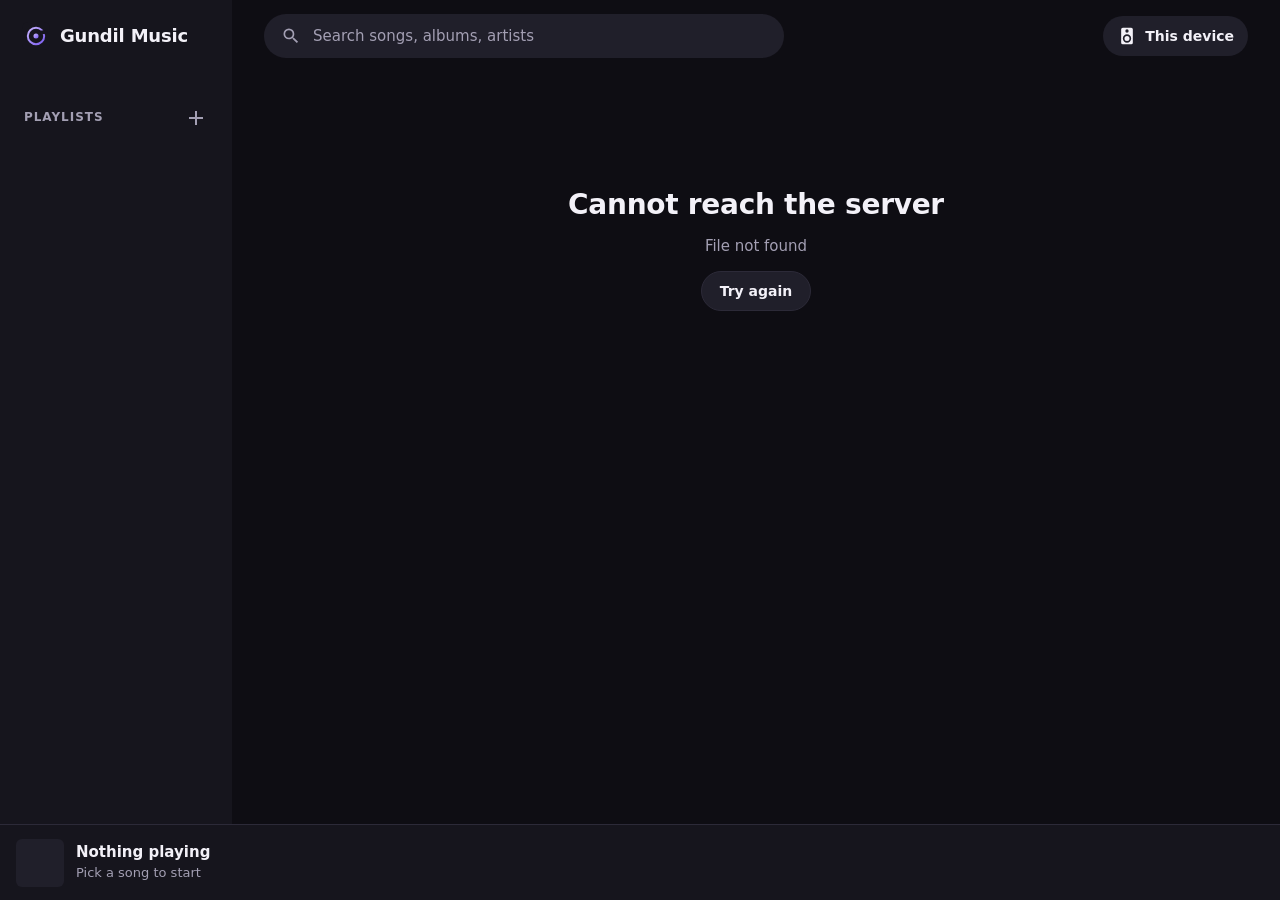
==== web/index.html @ 6c22c6a9 "Add Gundil Music: self-hosted music streaming app One Go binary indexes local music folders and serv" ====
<!doctype html>
<html lang="en">
<head>
<meta charset="utf-8">
<meta name="viewport" content="width=device-width, initial-scale=1, viewport-fit=cover">
<meta name="theme-color" content="#0e0d13">
<title>Gundil Music</title>
<link rel="manifest" href="manifest.webmanifest" crossorigin="use-credentials">
<link rel="icon" href="icon.svg" type="image/svg+xml">
<link rel="apple-touch-icon" href="icon-192.png">
<link rel="stylesheet" href="style.css">
</head>
<body>
<div id="app">
  <aside id="sidebar">
    <a class="brand" href="#/"><img src="icon.svg" alt="" width="28" height="28"><span>Gundil Music</span></a>
    <nav id="nav"></nav>
    <div class="side-head">
      <span>Playlists</span>
      <button class="icon-btn" data-act="new-playlist" aria-label="New playlist" title="New playlist"></button>
    </div>
    <div id="side-playlists"></div>
  </aside>

  <div id="content">
    <header id="topbar">
      <a class="brand brand-mobile" href="#/"><img src="icon.svg" alt="Gundil Music" width="28" height="28"></a>
      <label class="search">
        <span class="search-icon"></span>
        <input id="search" type="search" placeholder="Search songs, albums, artists" autocomplete="off" aria-label="Search">
      </label>
      <button id="output-btn" class="pill-btn" data-act="devices" title="Speakers and Bluetooth">
        <span class="ico"></span><span id="output-label">This device</span>
      </button>
    </header>
    <main id="view" tabindex="-1"></main>
  </div>

  <footer id="player" class="empty">
    <input id="seek" class="seek" type="range" min="0" max="1000" value="0" step="1" aria-label="Seek">
    <div class="p-track" data-act="open-now">
      <div id="p-art" class="art"></div>
      <div class="p-text">
        <div id="p-title" class="p-title">Nothing playing</div>
        <div id="p-sub" class="p-sub">Pick a song to start</div>
      </div>
      <button id="p-like" class="icon-btn like desktop-only" data-act="like-current" aria-label="Like"></button>
    </div>
    <div class="p-controls">
      <button id="p-shuffle" class="icon-btn desktop-only" data-act="shuffle" aria-label="Shuffle" title="Shuffle"></button>
      <button class="icon-btn desktop-only" data-act="prev" aria-label="Previous" id="p-prev"></button>
      <button id="p-play" class="icon-btn play-btn" data-act="toggle" aria-label="Play"></button>
      <button class="icon-btn" data-act="next" aria-label="Next" id="p-next"></button>
      <button id="p-repeat" class="icon-btn desktop-only" data-act="repeat" aria-label="Repeat" title="Repeat"></button>
    </div>
    <div class="p-right desktop-only">
      <span id="p-time" class="p-time"></span>
      <span class="vol-ico"></span>
      <input id="volume" type="range" min="0" max="100" value="80" aria-label="Volume">
      <button class="icon-btn" data-act="open-now" aria-label="Queue" title="Queue" id="p-queue"></button>
    </div>
  </footer>

  <nav id="tabbar"></nav>
</div>

<section id="now" hidden>
  <header class="now-head">
    <button class="icon-btn" data-act="close-now" aria-label="Close" id="now-close"></button>
    <span id="now-output" class="now-output"></span>
    <button class="pill-btn" data-act="devices"><span class="ico"></span><span>Speakers</span></button>
  </header>
  <div class="now-body">
    <div class="now-main">
      <div id="now-art" class="art now-art"></div>
      <div class="now-meta">
        <div class="now-text">
          <div id="now-title" class="now-title"></div>
          <div id="now-sub" class="now-sub"></div>
        </div>
        <button id="now-like" class="icon-btn like" data-act="like-current" aria-label="Like"></button>
      </div>
      <input id="now-seek" class="seek" type="range" min="0" max="1000" value="0" step="1" aria-label="Seek">
      <div class="now-times"><span id="now-pos">0:00</span><span id="now-dur">0:00</span></div>
      <div class="now-controls">
        <button id="now-shuffle" class="icon-btn" data-act="shuffle" aria-label="Shuffle"></button>
        <button class="icon-btn big" data-act="prev" aria-label="Previous" id="now-prev"></button>
        <button id="now-play" class="icon-btn play-btn big" data-act="toggle" aria-label="Play"></button>
        <button class="icon-btn big" data-act="next" aria-label="Next" id="now-next"></button>
        <button id="now-repeat" class="icon-btn" data-act="repeat" aria-label="Repeat"></button>
      </div>
    </div>
    <div class="now-queue">
      <h2>Up next</h2>
      <div id="queue"></div>
    </div>
  </div>
</section>

<div id="menu" hidden></div>
<dialog id="devices"></dialog>
<dialog id="prompt"></dialog>
<div id="toast" hidden></div>

<script src="app.js"></script>
</body>
</html>
---- web/style.css ----
:root {
  --bg: #0e0d13;
  --panel: #16151d;
  --raised: #201f2a;
  --hover: #2a2836;
  --line: #2c2a38;
  --text: #f3f1f8;
  --muted: #a39fb3;
  --accent: #b69cff;
  --accent-ink: #1a1230;
  --player-h: 76px;
  --tab-h: 0px;
  --radius: 10px;
  color-scheme: dark;
}

* { box-sizing: border-box; }
html, body { height: 100%; margin: 0; }
body {
  background: var(--bg); color: var(--text);
  font: 15px/1.45 system-ui, -apple-system, "Segoe UI", Roboto, "Noto Sans", sans-serif;
  -webkit-tap-highlight-color: transparent;
  overflow: hidden;
}
a { color: inherit; text-decoration: none; }
button { font: inherit; color: inherit; background: none; border: 0; cursor: pointer; padding: 0; }
button:disabled { opacity: .5; cursor: default; }
h1, h2, h3, p { margin: 0; }
h1 { font-size: 28px; line-height: 1.2; letter-spacing: -.01em; }
h2 { font-size: 20px; margin-bottom: 12px; }
h3 { font-size: 14px; color: var(--muted); font-weight: 600; margin: 20px 0 8px; display: flex; align-items: center; gap: 6px; }
h3 svg { width: 18px; height: 18px; }
svg { width: 24px; height: 24px; fill: currentColor; flex: none; display: block; }
code { background: var(--raised); padding: 1px 6px; border-radius: 5px; font-size: .92em; }
:focus-visible { outline: 2px solid var(--accent); outline-offset: 2px; }
.muted { color: var(--muted); }
.small { font-size: 13px; }
.pad { padding: 12px 8px; }
[hidden] { display: none !important; }

/* layout */
#app {
  display: grid; height: 100dvh;
  grid-template: "side content" 1fr "player player" var(--player-h) / 232px minmax(0, 1fr);
}
#sidebar { grid-area: side; background: var(--panel); padding: 18px 12px; overflow-y: auto; display: flex; flex-direction: column; gap: 4px; }
#content { grid-area: content; min-width: 0; display: flex; flex-direction: column; min-height: 0; }
#view { flex: 1; overflow-y: auto; padding: 8px 32px 40px; outline: none; }
#view > section, #view > .list, #view > .cards, #view > .chips { margin-top: 28px; }
#tabbar { display: none; }

.brand { display: flex; align-items: center; gap: 10px; font-weight: 700; font-size: 18px; padding: 4px 10px 18px; letter-spacing: -.01em; }
.brand-mobile { display: none; padding: 0; }
#nav a, #side-playlists a, #tabbar a {
  display: flex; align-items: center; gap: 14px; padding: 10px 12px; border-radius: var(--radius);
  color: var(--muted); font-weight: 600;
}
#nav a:hover, #side-playlists a:hover { background: var(--raised); color: var(--text); }
#nav a.on, #side-playlists a.on { background: var(--raised); color: var(--text); }
#nav a.on svg { color: var(--accent); }
.side-head { display: flex; align-items: center; justify-content: space-between; margin: 22px 4px 4px 12px; color: var(--muted); font-size: 12px; font-weight: 700; text-transform: uppercase; letter-spacing: .08em; }
#side-playlists a { font-weight: 500; padding: 8px 12px; display: block; white-space: nowrap; overflow: hidden; text-overflow: ellipsis; }
#side-playlists p { padding: 4px 12px; }

#topbar { display: flex; align-items: center; gap: 12px; padding: 14px 32px; }
.search { flex: 1; min-width: 0; max-width: 520px; display: flex; align-items: center; gap: 10px; background: var(--raised); border-radius: 999px; padding: 0 16px; height: 44px; border: 1px solid transparent; }
.search:focus-within { border-color: var(--accent); }
.search-icon { color: var(--muted); }
.search-icon svg { width: 20px; height: 20px; }
.search input { flex: 1; min-width: 0; background: none; border: 0; outline: 0; color: var(--text); font: inherit; height: 100%; }
.search input::placeholder { color: var(--muted); }
.pill-btn { margin-left: auto; display: flex; align-items: center; gap: 8px; height: 40px; padding: 0 14px; border-radius: 999px; background: var(--raised); font-weight: 600; font-size: 14px; white-space: nowrap; position: relative; }
.pill-btn:hover { background: var(--hover); }
.pill-btn svg { width: 20px; height: 20px; }
.pill-btn.on { color: var(--accent); }
.pill-btn.dot::after { content: ""; position: absolute; top: 4px; right: 6px; width: 9px; height: 9px; border-radius: 50%; background: var(--accent); }
#output-label { max-width: 130px; overflow: hidden; text-overflow: ellipsis; }

/* buttons */
.icon-btn { width: 40px; height: 40px; border-radius: 50%; display: inline-grid; place-items: center; color: var(--muted); flex: none; }
.icon-btn:hover:not(:disabled) { color: var(--text); background: rgba(255, 255, 255, .08); }
.icon-btn.on { color: var(--accent); }
.icon-btn.big { width: 52px; height: 52px; color: var(--text); }
.icon-btn.big svg { width: 32px; height: 32px; }
.play-btn { background: var(--text); color: var(--bg) !important; }
.play-btn:hover:not(:disabled) { background: #fff !important; transform: scale(1.05); }
.play-btn.big { width: 68px; height: 68px; }
.btn { display: inline-flex; align-items: center; gap: 8px; height: 40px; padding: 0 18px; border-radius: 999px; background: var(--raised); font-weight: 600; font-size: 14px; white-space: nowrap; border: 1px solid var(--line); }
.btn:hover:not(:disabled) { background: var(--hover); }
.btn svg { width: 20px; height: 20px; margin-left: -4px; }
.btn.primary { background: var(--accent); color: var(--accent-ink); border-color: transparent; }
.btn.primary:hover:not(:disabled) { background: #c8b4ff; }
.btn.small { height: 32px; padding: 0 14px; font-size: 13px; }

/* page pieces */
.page-head { display: flex; align-items: center; gap: 14px; flex-wrap: wrap; margin-top: 12px; }
.page-head h1 { margin-right: auto; }
.chips { display: flex; gap: 8px; flex-wrap: wrap; }
.chip { padding: 7px 16px; border-radius: 8px; background: var(--raised); font-weight: 600; font-size: 14px; border: 1px solid var(--line); }
.chip:hover { background: var(--hover); }
.chip.on { background: var(--text); color: var(--bg); border-color: transparent; }

.art { position: relative; aspect-ratio: 1; border-radius: 6px; overflow: hidden; background: var(--raised); flex: none; }
.art img { width: 100%; height: 100%; object-fit: cover; display: block; }
.ph { width: 100%; height: 100%; display: grid; place-items: center; font-weight: 700; color: rgba(255, 255, 255, .92); container-type: inline-size;
  background: linear-gradient(135deg, hsl(var(--h) 55% 42%), hsl(calc(var(--h) + 50) 60% 24%)); }
.ph { font-size: clamp(14px, 5vw, 22px); }
.card .ph, .hero-art .ph, .now-art .ph { font-size: 56px; }

.shelf { display: grid; grid-auto-flow: column; grid-auto-columns: 168px; gap: 18px; overflow-x: auto; padding-bottom: 8px; scrollbar-width: thin; scrollbar-color: var(--line) transparent; }
.cards { display: grid; grid-template-columns: repeat(auto-fill, minmax(150px, 1fr)); gap: 22px 18px; }
.card { display: block; min-width: 0; }
.card .art { border-radius: 8px; width: 100%; }
.card.round .art { border-radius: 50%; }
.card.round { text-align: center; }
.card-title { margin-top: 10px; font-weight: 600; white-space: nowrap; overflow: hidden; text-overflow: ellipsis; }
.card-sub { color: var(--muted); font-size: 13px; white-space: nowrap; overflow: hidden; text-overflow: ellipsis; }
.card:hover .card-title { text-decoration: underline; }
.card-play { position: absolute; right: 8px; bottom: 8px; width: 44px; height: 44px; border-radius: 50%; background: var(--accent); color: var(--accent-ink); display: grid; place-items: center; opacity: 0; transform: translateY(6px); transition: .15s; box-shadow: 0 6px 16px rgba(0, 0, 0, .5); }
.card:hover .card-play, .card-play:focus-visible { opacity: 1; transform: none; }

/* track rows */
.list { display: flex; flex-direction: column; }
.grid-list { display: grid; grid-template-columns: repeat(auto-fill, minmax(300px, 1fr)); column-gap: 16px; }
.row { display: flex; align-items: center; gap: 12px; padding: 6px 8px; border-radius: 8px; cursor: pointer; min-width: 0; }
.row:hover { background: var(--raised); }
.row-art { width: 44px; height: 44px; border-radius: 4px; position: relative; flex: none; }
.row-art.num { display: grid; place-items: center; color: var(--muted); font-variant-numeric: tabular-nums; }
.row-play { position: absolute; inset: 0; display: none; place-items: center; background: rgba(0, 0, 0, .55); border-radius: inherit; color: #fff; }
.row-art.num .row-play { background: none; }
.row:hover .row-play { display: grid; }
.row:hover .row-art.num .n { visibility: hidden; }
.row-main { flex: 1 1 0; min-width: 0; }
.row-title { font-weight: 600; white-space: nowrap; overflow: hidden; text-overflow: ellipsis; }
.row-sub { color: var(--muted); font-size: 13px; white-space: nowrap; overflow: hidden; text-overflow: ellipsis; }
.row-album { flex: 0 1 28%; min-width: 0; color: var(--muted); font-size: 14px; white-space: nowrap; overflow: hidden; text-overflow: ellipsis; }
.row-album:hover { color: var(--text); text-decoration: underline; }
.row-dur { width: 44px; text-align: right; color: var(--muted); font-size: 13px; font-variant-numeric: tabular-nums; flex: none; }
.row .like:not(.on) { opacity: 0; }
.row:hover .like, .row .like:focus-visible { opacity: 1; }
.row.is-playing .row-title, .row.is-playing .row-art.num { color: var(--accent); }
.row.past { opacity: .55; }
.grid-list .row-album, .grid-list .row-dur, .grid-list .like { display: none; }

/* album / artist / playlist header */
.hero { display: flex; gap: 28px; align-items: flex-end; margin: 16px 0 28px; }
.hero-art { width: 208px; border-radius: 10px; box-shadow: 0 16px 40px rgba(0, 0, 0, .5); }
.hero-art.round { border-radius: 50%; }
.hero-text { min-width: 0; }
.hero h1 { font-size: 40px; margin: 4px 0 8px; overflow-wrap: anywhere; }
.hero .muted a:hover { color: var(--text); text-decoration: underline; }
.kind { font-size: 12px; font-weight: 700; text-transform: uppercase; letter-spacing: .1em; color: var(--muted); }
.hero-actions { display: flex; gap: 10px; flex-wrap: wrap; margin-top: 18px; }

.empty-state { max-width: 460px; margin: 12vh auto 0; text-align: center; display: grid; gap: 14px; justify-items: center; }

/* player bar */
#player { grid-area: player; background: var(--panel); border-top: 1px solid var(--line); display: grid; grid-template-columns: minmax(0, 1fr) auto minmax(0, 1fr); align-items: center; gap: 16px; padding: 0 16px; position: relative; }
#player.empty .p-controls, #player.empty .p-right, #player.empty #p-like, #player.empty .seek { visibility: hidden; }
.seek { -webkit-appearance: none; appearance: none; width: 100%; height: 16px; background: transparent; cursor: pointer; margin: 0; --fill: 0%; }
.seek::-webkit-slider-runnable-track { height: 4px; border-radius: 2px; background: linear-gradient(to right, var(--accent) var(--fill), var(--hover) var(--fill)); }
.seek::-moz-range-track { height: 4px; border-radius: 2px; background: linear-gradient(to right, var(--accent) var(--fill), var(--hover) var(--fill)); }
.seek::-webkit-slider-thumb { -webkit-appearance: none; width: 14px; height: 14px; border-radius: 50%; background: var(--accent); margin-top: -5px; opacity: 0; }
.seek::-moz-range-thumb { width: 14px; height: 14px; border: 0; border-radius: 50%; background: var(--accent); opacity: 0; }
.seek:hover::-webkit-slider-thumb, .seek:focus-visible::-webkit-slider-thumb, #now-seek::-webkit-slider-thumb { opacity: 1; }
.seek:hover::-moz-range-thumb, .seek:focus-visible::-moz-range-thumb, #now-seek::-moz-range-thumb { opacity: 1; }
#seek { position: absolute; left: 0; right: 0; top: -8px; }
.p-track { display: flex; align-items: center; gap: 12px; min-width: 0; cursor: pointer; }
#p-art { width: 48px; height: 48px; }
.p-text { min-width: 0; }
.p-title { font-weight: 600; white-space: nowrap; overflow: hidden; text-overflow: ellipsis; }
.p-sub { color: var(--muted); font-size: 13px; white-space: nowrap; overflow: hidden; text-overflow: ellipsis; }
.p-controls { display: flex; align-items: center; gap: 6px; }
.p-controls .play-btn { width: 44px; height: 44px; margin: 0 6px; }
.p-right { display: flex; align-items: center; gap: 8px; justify-content: flex-end; color: var(--muted); }
.p-time { font-size: 13px; font-variant-numeric: tabular-nums; margin-right: 8px; white-space: nowrap; }
#volume { width: 96px; accent-color: var(--accent); }
.vol-ico svg { width: 20px; height: 20px; }

/* now playing */
#now { position: fixed; inset: 0; z-index: 20; background: linear-gradient(180deg, #1d1830, var(--bg) 60%); display: flex; flex-direction: column; }
.now-head { display: flex; align-items: center; gap: 12px; padding: 14px 20px; }
.now-output { color: var(--muted); font-size: 13px; font-weight: 600; margin: 0 auto; }
.now-head .pill-btn { margin-left: 0; }
.now-body { flex: 1; min-height: 0; display: grid; grid-template-columns: minmax(0, 1fr) minmax(320px, 420px); gap: 40px; padding: 8px 40px 32px; }
.now-main { display: flex; flex-direction: column; align-items: center; justify-content: center; gap: 14px; min-height: 0; }
.now-art { width: min(46vh, 100%); max-width: 440px; border-radius: 14px; box-shadow: 0 24px 60px rgba(0, 0, 0, .55); flex: 0 1 auto; }
.now-meta { display: flex; align-items: center; gap: 12px; width: 100%; max-width: 480px; margin-top: 10px; }
.now-text { flex: 1; min-width: 0; }
.now-title { font-size: 22px; font-weight: 700; white-space: nowrap; overflow: hidden; text-overflow: ellipsis; }
.now-sub { color: var(--muted); white-space: nowrap; overflow: hidden; text-overflow: ellipsis; }
.now-sub a:hover { color: var(--text); text-decoration: underline; }
#now-seek, .now-times, .now-controls { width: 100%; max-width: 480px; }
.now-times { display: flex; justify-content: space-between; color: var(--muted); font-size: 12px; font-variant-numeric: tabular-nums; margin-top: -10px; }
.now-controls { display: flex; align-items: center; justify-content: space-between; }
.now-queue { min-height: 0; display: flex; flex-direction: column; background: rgba(255, 255, 255, .04); border-radius: 14px; padding: 18px 10px 10px; }
.now-queue h2 { padding: 0 10px; }
#queue { overflow-y: auto; flex: 1; }

/* menu, dialogs, toast */
#menu { position: fixed; z-index: 60; min-width: 210px; max-height: 70vh; overflow-y: auto; background: var(--raised); border: 1px solid var(--line); border-radius: 10px; padding: 6px; box-shadow: 0 16px 40px rgba(0, 0, 0, .6); }
#menu button { display: block; width: 100%; text-align: left; padding: 10px 12px; border-radius: 6px; white-space: nowrap; overflow: hidden; text-overflow: ellipsis; }
#menu button:hover { background: var(--hover); }
#menu hr { border: 0; border-top: 1px solid var(--line); margin: 6px 0; }
dialog { background: var(--panel); color: var(--text); border: 1px solid var(--line); border-radius: 16px; padding: 22px; width: min(460px, calc(100vw - 24px)); max-height: calc(100dvh - 24px); }
dialog::backdrop { background: rgba(0, 0, 0, .6); }
dialog h2 { margin: 0; }
dialog form { display: grid; gap: 16px; }
dialog input[name=text], dialog select { width: 100%; height: 44px; border-radius: 10px; border: 1px solid var(--line); background: var(--raised); color: var(--text); font: inherit; padding: 0 12px; }
.dialog-actions { display: flex; justify-content: flex-end; gap: 10px; }
.dlg-head { display: flex; align-items: center; justify-content: space-between; gap: 12px; }
.dlg-head.sub { margin-top: 22px; }
.dlg-head.sub h3 { margin: 0; }
.outputs { display: grid; grid-template-columns: minmax(0, 1fr); gap: 8px; }
.output { text-align: left; display: grid; gap: 2px; padding: 12px 14px; border-radius: 12px; border: 1px solid var(--line); background: var(--raised); }
.output:hover:not(:disabled) { background: var(--hover); }
.output.on { border-color: var(--accent); }
.output-title { font-weight: 600; }
.output.on .output-title { color: var(--accent); }
.bt-list { display: grid; grid-template-columns: minmax(0, 1fr); gap: 6px; margin-top: 10px; }
.bt { display: flex; flex-wrap: wrap; justify-content: flex-end; align-items: center; gap: 8px; padding: 10px 12px; border-radius: 12px; background: var(--raised); }
.bt-text { flex: 1 1 120px; min-width: 0; font-weight: 600; }
.bt-text > div { white-space: nowrap; overflow: hidden; text-overflow: ellipsis; }
.bt-text .small { font-weight: 400; }
.bt.on .bt-text > div:first-child { color: var(--accent); }
#toast { position: fixed; left: 50%; transform: translateX(-50%); bottom: calc(var(--player-h) + var(--tab-h) + 16px); z-index: 80; background: var(--text); color: var(--bg); padding: 10px 18px; border-radius: 10px; font-weight: 600; font-size: 14px; max-width: calc(100vw - 32px); box-shadow: 0 10px 30px rgba(0, 0, 0, .5); }

/* phones and narrow windows */
@media (max-width: 760px) {
  :root { --player-h: 64px; --tab-h: calc(56px + env(safe-area-inset-bottom)); }
  #app { grid-template: "content" 1fr "player" var(--player-h) "tabs" var(--tab-h) / minmax(0, 1fr); }
  #sidebar, .desktop-only { display: none !important; }
  .brand-mobile { display: flex; }
  #topbar { padding: 10px 14px; gap: 10px; }
  #output-label { display: none; }
  .pill-btn { padding: 0 11px; }
  #view { padding: 4px 14px 28px; }
  #view > section, #view > .list, #view > .cards, #view > .chips { margin-top: 22px; }
  h1 { font-size: 24px; }
  #tabbar { grid-area: tabs; display: flex; background: var(--panel); border-top: 1px solid var(--line); padding-bottom: env(safe-area-inset-bottom); }
  #tabbar a { flex: 1; flex-direction: column; gap: 2px; justify-content: center; font-size: 11px; padding: 6px; border-radius: 0; }
  #tabbar a.on { color: var(--text); }
  #tabbar a.on svg { color: var(--accent); }
  #player { grid-template-columns: minmax(0, 1fr) auto; padding: 0 8px 0 12px; }
  .p-controls .play-btn { background: none; color: var(--text) !important; margin: 0; }
  #seek { pointer-events: none; }
  .row { padding: 6px 2px; gap: 10px; }
  .row-album, .row-dur { display: none; }
  .row .like:not(.on) { display: none; }
  .row .like, .row .icon-btn { width: 36px; }
  .grid-list { grid-template-columns: 1fr; }
  .shelf { grid-auto-columns: 138px; gap: 14px; }
  .cards { grid-template-columns: repeat(auto-fill, minmax(128px, 1fr)); gap: 18px 14px; }
  .hero { flex-direction: column; align-items: center; text-align: center; gap: 16px; }
  .hero-art { width: 180px; }
  .hero h1 { font-size: 26px; }
  .hero-actions { justify-content: center; }
  .now-body { grid-template-columns: 1fr; overflow-y: auto; padding: 0 22px 28px; gap: 28px; display: block; }
  .now-main { min-height: calc(100dvh - 90px); }
  .now-art { width: min(100%, 44vh); }
  .now-queue { margin-top: 20px; }
  #queue { overflow: visible; }
  #menu { left: 0 !important; right: 0; top: auto !important; bottom: 0; border-radius: 16px 16px 0 0; padding: 10px 10px calc(14px + env(safe-area-inset-bottom)); max-height: 75vh; }
  #menu button { padding: 14px 12px; }
}
@media (hover: none) {
  .row .like.on { opacity: 1; }
  .card-play { display: none; }
}
@media (prefers-reduced-motion: reduce) { * { transition: none !important; } }
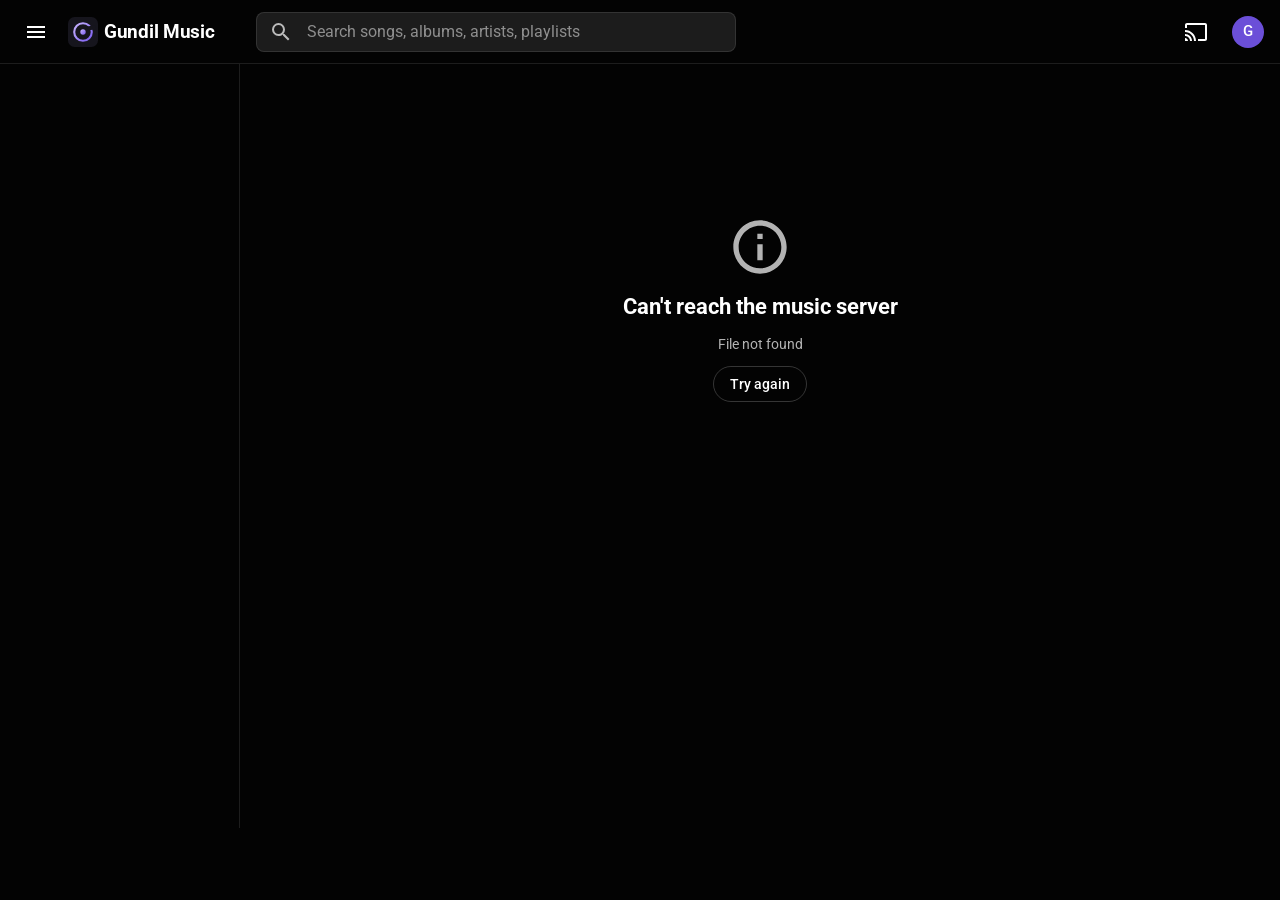
==== commit e25039e9: "Rebuild as a YouTube Music style player with Bluetooth speakers Replace the local-file library with " ====
--- a/web/index.html
+++ b/web/index.html
@@ -3,104 +3,125 @@
 <head>
 <meta charset="utf-8">
 <meta name="viewport" content="width=device-width, initial-scale=1, viewport-fit=cover">
-<meta name="theme-color" content="#0e0d13">
+<meta name="theme-color" content="#030303">
 <title>Gundil Music</title>
 <link rel="manifest" href="manifest.webmanifest" crossorigin="use-credentials">
 <link rel="icon" href="icon.svg" type="image/svg+xml">
 <link rel="apple-touch-icon" href="icon-192.png">
+<link rel="preconnect" href="https://fonts.googleapis.com">
+<link rel="preconnect" href="https://fonts.gstatic.com" crossorigin>
+<link rel="stylesheet" href="https://fonts.googleapis.com/css2?family=Roboto:wght@400;500;700&display=swap">
 <link rel="stylesheet" href="style.css">
 </head>
 <body>
 <div id="app">
-  <aside id="sidebar">
-    <a class="brand" href="#/"><img src="icon.svg" alt="" width="28" height="28"><span>Gundil Music</span></a>
-    <nav id="nav"></nav>
-    <div class="side-head">
-      <span>Playlists</span>
-      <button class="icon-btn" data-act="new-playlist" aria-label="New playlist" title="New playlist"></button>
+  <header id="topbar">
+    <div class="tb-left">
+      <button id="guide-btn" class="icon-btn" data-act="guide" aria-label="Guide"></button>
+      <a class="logo" href="#/" aria-label="Gundil Music home"><img src="icon.svg" alt="" width="30" height="30"><span>Gundil Music</span></a>
     </div>
-    <div id="side-playlists"></div>
-  </aside>
+    <div class="tb-center">
+      <form id="search-form" role="search" autocomplete="off">
+        <button type="button" class="icon-btn search-back" data-act="search-close" aria-label="Back"></button>
+        <span class="search-ico"></span>
+        <input id="search" type="search" placeholder="Search songs, albums, artists, playlists" aria-label="Search" enterkeyhint="search">
+        <button type="button" class="icon-btn search-clear" data-act="search-clear" aria-label="Clear search" hidden></button>
+      </form>
+      <div id="suggest" hidden></div>
+    </div>
+    <div class="tb-right">
+      <button class="icon-btn mobile-only" data-act="search-open" aria-label="Search" id="m-search"></button>
+      <button class="icon-btn cast-btn" data-act="cast" aria-label="Speakers and Bluetooth" title="Play on a speaker"></button>
+      <button class="avatar" data-act="avatar-menu" aria-label="Account menu">G</button>
+    </div>
+  </header>
 
-  <div id="content">
-    <header id="topbar">
-      <a class="brand brand-mobile" href="#/"><img src="icon.svg" alt="Gundil Music" width="28" height="28"></a>
-      <label class="search">
-        <span class="search-icon"></span>
-        <input id="search" type="search" placeholder="Search songs, albums, artists" autocomplete="off" aria-label="Search">
-      </label>
-      <button id="output-btn" class="pill-btn" data-act="devices" title="Speakers and Bluetooth">
-        <span class="ico"></span><span id="output-label">This device</span>
-      </button>
-    </header>
-    <main id="view" tabindex="-1"></main>
-  </div>
+  <nav id="guide" aria-label="Main"></nav>
 
-  <footer id="player" class="empty">
+  <main id="main" tabindex="-1"><div id="view"></div></main>
+
+  <section id="pp" aria-label="Now playing" hidden>
+    <div class="pp-top">
+      <button class="icon-btn" data-act="pp-close" aria-label="Close player" id="pp-close"></button>
+      <div class="pp-where" id="pp-where"></div>
+      <button class="icon-btn cast-btn" data-act="cast" aria-label="Speakers and Bluetooth"></button>
+    </div>
+    <div class="pp-main">
+      <div class="pp-art" id="pp-art"></div>
+      <div class="pp-info">
+        <div class="pp-titles">
+          <div class="pp-title" id="pp-title"></div>
+          <div class="pp-sub" id="pp-sub"></div>
+        </div>
+        <div class="pp-actions">
+          <div class="pill-group">
+            <button class="pill-part" data-act="like-current" id="pp-like" aria-label="Like"></button>
+            <button class="pill-part" data-act="dislike-current" id="pp-dislike" aria-label="Dislike"></button>
+          </div>
+          <button class="pill" data-act="save-current"><span class="ico-playlist-add"></span>Save</button>
+          <button class="pill" data-act="share-current"><span class="ico-share"></span>Share</button>
+        </div>
+        <input id="pp-seek" class="seek" type="range" min="0" max="1000" value="0" step="1" aria-label="Seek">
+        <div class="pp-times"><span id="pp-pos">0:00</span><span id="pp-dur">0:00</span></div>
+        <div class="pp-controls">
+          <button class="icon-btn" data-act="shuffle" id="pp-shuffle" aria-label="Shuffle"></button>
+          <button class="icon-btn big" data-act="prev" id="pp-prev" aria-label="Previous"></button>
+          <button class="play-circle" data-act="toggle" id="pp-play" aria-label="Play"></button>
+          <button class="icon-btn big" data-act="next" id="pp-next" aria-label="Next"></button>
+          <button class="icon-btn" data-act="repeat" id="pp-repeat" aria-label="Repeat"></button>
+        </div>
+      </div>
+    </div>
+    <div class="pp-side" id="pp-side">
+      <div class="pp-tabs" role="tablist">
+        <button role="tab" data-act="pp-tab" data-tab="upnext">Up next</button>
+        <button role="tab" data-act="pp-tab" data-tab="lyrics">Lyrics</button>
+        <button role="tab" data-act="pp-tab" data-tab="related">Related</button>
+      </div>
+      <div class="pp-body" id="pp-body"></div>
+    </div>
+  </section>
+
+  <footer id="bar" class="empty">
     <input id="seek" class="seek" type="range" min="0" max="1000" value="0" step="1" aria-label="Seek">
-    <div class="p-track" data-act="open-now">
-      <div id="p-art" class="art"></div>
-      <div class="p-text">
-        <div id="p-title" class="p-title">Nothing playing</div>
-        <div id="p-sub" class="p-sub">Pick a song to start</div>
+    <div class="bar-left">
+      <button class="icon-btn" data-act="prev" id="b-prev" aria-label="Previous"></button>
+      <button class="icon-btn play-btn" data-act="toggle" id="b-play" aria-label="Play"></button>
+      <button class="icon-btn" data-act="next" id="b-next" aria-label="Next"></button>
+      <span class="b-time" id="b-time"></span>
+    </div>
+    <div class="bar-mid" data-act="pp-open">
+      <div class="b-thumb" id="b-thumb"></div>
+      <div class="b-text">
+        <div class="b-title" id="b-title"></div>
+        <div class="b-sub" id="b-sub"></div>
       </div>
-      <button id="p-like" class="icon-btn like desktop-only" data-act="like-current" aria-label="Like"></button>
+      <div class="b-rate">
+        <button class="icon-btn" data-act="dislike-current" id="b-dislike" aria-label="Dislike"></button>
+        <button class="icon-btn" data-act="like-current" id="b-like" aria-label="Like"></button>
+        <button class="icon-btn" data-act="current-menu" id="b-more" aria-label="More actions"></button>
+      </div>
     </div>
-    <div class="p-controls">
-      <button id="p-shuffle" class="icon-btn desktop-only" data-act="shuffle" aria-label="Shuffle" title="Shuffle"></button>
-      <button class="icon-btn desktop-only" data-act="prev" aria-label="Previous" id="p-prev"></button>
-      <button id="p-play" class="icon-btn play-btn" data-act="toggle" aria-label="Play"></button>
-      <button class="icon-btn" data-act="next" aria-label="Next" id="p-next"></button>
-      <button id="p-repeat" class="icon-btn desktop-only" data-act="repeat" aria-label="Repeat" title="Repeat"></button>
+    <div class="bar-right">
+      <div class="vol">
+        <button class="icon-btn" data-act="mute" id="b-vol" aria-label="Mute"></button>
+        <input id="volume" type="range" min="0" max="100" value="80" aria-label="Volume">
+      </div>
+      <button class="icon-btn" data-act="repeat" id="b-repeat" aria-label="Repeat"></button>
+      <button class="icon-btn" data-act="shuffle" id="b-shuffle" aria-label="Shuffle"></button>
+      <button class="icon-btn" data-act="pp-toggle" id="b-expand" aria-label="Open player"></button>
     </div>
-    <div class="p-right desktop-only">
-      <span id="p-time" class="p-time"></span>
-      <span class="vol-ico"></span>
-      <input id="volume" type="range" min="0" max="100" value="80" aria-label="Volume">
-      <button class="icon-btn" data-act="open-now" aria-label="Queue" title="Queue" id="p-queue"></button>
-    </div>
+    <div class="mini-progress"><div id="mini-fill"></div></div>
   </footer>
 
-  <nav id="tabbar"></nav>
+  <nav id="bottomnav" aria-label="Main"></nav>
 </div>
 
-<section id="now" hidden>
-  <header class="now-head">
-    <button class="icon-btn" data-act="close-now" aria-label="Close" id="now-close"></button>
-    <span id="now-output" class="now-output"></span>
-    <button class="pill-btn" data-act="devices"><span class="ico"></span><span>Speakers</span></button>
-  </header>
-  <div class="now-body">
-    <div class="now-main">
-      <div id="now-art" class="art now-art"></div>
-      <div class="now-meta">
-        <div class="now-text">
-          <div id="now-title" class="now-title"></div>
-          <div id="now-sub" class="now-sub"></div>
-        </div>
-        <button id="now-like" class="icon-btn like" data-act="like-current" aria-label="Like"></button>
-      </div>
-      <input id="now-seek" class="seek" type="range" min="0" max="1000" value="0" step="1" aria-label="Seek">
-      <div class="now-times"><span id="now-pos">0:00</span><span id="now-dur">0:00</span></div>
-      <div class="now-controls">
-        <button id="now-shuffle" class="icon-btn" data-act="shuffle" aria-label="Shuffle"></button>
-        <button class="icon-btn big" data-act="prev" aria-label="Previous" id="now-prev"></button>
-        <button id="now-play" class="icon-btn play-btn big" data-act="toggle" aria-label="Play"></button>
-        <button class="icon-btn big" data-act="next" aria-label="Next" id="now-next"></button>
-        <button id="now-repeat" class="icon-btn" data-act="repeat" aria-label="Repeat"></button>
-      </div>
-    </div>
-    <div class="now-queue">
-      <h2>Up next</h2>
-      <div id="queue"></div>
-    </div>
-  </div>
-</section>
-
-<div id="menu" hidden></div>
-<dialog id="devices"></dialog>
-<dialog id="prompt"></dialog>
-<div id="toast" hidden></div>
+<div id="menu" role="menu" hidden></div>
+<div id="scrim" hidden></div>
+<dialog id="cast-dlg"></dialog>
+<dialog id="dlg"></dialog>
+<div id="toast" role="status" hidden></div>
 
 <script src="app.js"></script>
 </body>
--- a/web/style.css
+++ b/web/style.css
@@ -1,16 +1,20 @@
 :root {
-  --bg: #0e0d13;
-  --panel: #16151d;
-  --raised: #201f2a;
-  --hover: #2a2836;
-  --line: #2c2a38;
-  --text: #f3f1f8;
-  --muted: #a39fb3;
-  --accent: #b69cff;
-  --accent-ink: #1a1230;
-  --player-h: 76px;
-  --tab-h: 0px;
-  --radius: 10px;
+  --bg: #030303;
+  --raised: #212121;
+  --menu: #282828;
+  --hover: rgba(255, 255, 255, .1);
+  --press: rgba(255, 255, 255, .2);
+  --line: rgba(255, 255, 255, .1);
+  --text: #fff;
+  --text2: rgba(255, 255, 255, .7);
+  --text3: rgba(255, 255, 255, .5);
+  --red: #f00;
+  --top-h: 64px;
+  --bar-h: 72px;
+  --nav-h: 0px;
+  --guide-w: 240px;
+  --pad: 32px;
+  --card: 180px;
   color-scheme: dark;
 }
 
@@ -18,253 +22,496 @@
 html, body { height: 100%; margin: 0; }
 body {
   background: var(--bg); color: var(--text);
-  font: 15px/1.45 system-ui, -apple-system, "Segoe UI", Roboto, "Noto Sans", sans-serif;
+  font: 14px/1.43 Roboto, "Helvetica Neue", Arial, "Noto Sans", sans-serif;
+  -webkit-font-smoothing: antialiased;
   -webkit-tap-highlight-color: transparent;
   overflow: hidden;
 }
 a { color: inherit; text-decoration: none; }
-button { font: inherit; color: inherit; background: none; border: 0; cursor: pointer; padding: 0; }
-button:disabled { opacity: .5; cursor: default; }
+button, input, select { font: inherit; color: inherit; }
+button { background: none; border: 0; cursor: pointer; padding: 0; }
+button:disabled { opacity: .4; cursor: default; }
 h1, h2, h3, p { margin: 0; }
-h1 { font-size: 28px; line-height: 1.2; letter-spacing: -.01em; }
-h2 { font-size: 20px; margin-bottom: 12px; }
-h3 { font-size: 14px; color: var(--muted); font-weight: 600; margin: 20px 0 8px; display: flex; align-items: center; gap: 6px; }
-h3 svg { width: 18px; height: 18px; }
 svg { width: 24px; height: 24px; fill: currentColor; flex: none; display: block; }
-code { background: var(--raised); padding: 1px 6px; border-radius: 5px; font-size: .92em; }
-:focus-visible { outline: 2px solid var(--accent); outline-offset: 2px; }
-.muted { color: var(--muted); }
-.small { font-size: 13px; }
-.pad { padding: 12px 8px; }
+img { display: block; }
+:focus-visible { outline: 2px solid #fff; outline-offset: 2px; }
 [hidden] { display: none !important; }
-
-/* layout */
-#app {
-  display: grid; height: 100dvh;
-  grid-template: "side content" 1fr "player player" var(--player-h) / 232px minmax(0, 1fr);
-}
-#sidebar { grid-area: side; background: var(--panel); padding: 18px 12px; overflow-y: auto; display: flex; flex-direction: column; gap: 4px; }
-#content { grid-area: content; min-width: 0; display: flex; flex-direction: column; min-height: 0; }
-#view { flex: 1; overflow-y: auto; padding: 8px 32px 40px; outline: none; }
-#view > section, #view > .list, #view > .cards, #view > .chips { margin-top: 28px; }
-#tabbar { display: none; }
-
-.brand { display: flex; align-items: center; gap: 10px; font-weight: 700; font-size: 18px; padding: 4px 10px 18px; letter-spacing: -.01em; }
-.brand-mobile { display: none; padding: 0; }
-#nav a, #side-playlists a, #tabbar a {
-  display: flex; align-items: center; gap: 14px; padding: 10px 12px; border-radius: var(--radius);
-  color: var(--muted); font-weight: 600;
-}
-#nav a:hover, #side-playlists a:hover { background: var(--raised); color: var(--text); }
-#nav a.on, #side-playlists a.on { background: var(--raised); color: var(--text); }
-#nav a.on svg { color: var(--accent); }
-.side-head { display: flex; align-items: center; justify-content: space-between; margin: 22px 4px 4px 12px; color: var(--muted); font-size: 12px; font-weight: 700; text-transform: uppercase; letter-spacing: .08em; }
-#side-playlists a { font-weight: 500; padding: 8px 12px; display: block; white-space: nowrap; overflow: hidden; text-overflow: ellipsis; }
-#side-playlists p { padding: 4px 12px; }
-
-#topbar { display: flex; align-items: center; gap: 12px; padding: 14px 32px; }
-.search { flex: 1; min-width: 0; max-width: 520px; display: flex; align-items: center; gap: 10px; background: var(--raised); border-radius: 999px; padding: 0 16px; height: 44px; border: 1px solid transparent; }
-.search:focus-within { border-color: var(--accent); }
-.search-icon { color: var(--muted); }
-.search-icon svg { width: 20px; height: 20px; }
-.search input { flex: 1; min-width: 0; background: none; border: 0; outline: 0; color: var(--text); font: inherit; height: 100%; }
-.search input::placeholder { color: var(--muted); }
-.pill-btn { margin-left: auto; display: flex; align-items: center; gap: 8px; height: 40px; padding: 0 14px; border-radius: 999px; background: var(--raised); font-weight: 600; font-size: 14px; white-space: nowrap; position: relative; }
-.pill-btn:hover { background: var(--hover); }
-.pill-btn svg { width: 20px; height: 20px; }
-.pill-btn.on { color: var(--accent); }
-.pill-btn.dot::after { content: ""; position: absolute; top: 4px; right: 6px; width: 9px; height: 9px; border-radius: 50%; background: var(--accent); }
-#output-label { max-width: 130px; overflow: hidden; text-overflow: ellipsis; }
-
-/* buttons */
-.icon-btn { width: 40px; height: 40px; border-radius: 50%; display: inline-grid; place-items: center; color: var(--muted); flex: none; }
-.icon-btn:hover:not(:disabled) { color: var(--text); background: rgba(255, 255, 255, .08); }
-.icon-btn.on { color: var(--accent); }
-.icon-btn.big { width: 52px; height: 52px; color: var(--text); }
+.muted { color: var(--text2); }
+.small { font-size: 12px; }
+.mobile-only { display: none !important; }
+
+/* ---------- app frame ---------- */
+#app { position: fixed; inset: 0; }
+#topbar {
+  position: absolute; top: 0; left: 0; right: 0; height: var(--top-h); z-index: 30;
+  display: flex; align-items: center; padding: 0 16px; gap: 16px;
+  background: var(--bg); border-bottom: 1px solid var(--line);
+}
+.tb-left { display: flex; align-items: center; gap: 12px; width: calc(var(--guide-w) - 16px); flex: none; }
+.logo { display: flex; align-items: center; gap: 6px; font-size: 19px; font-weight: 700; letter-spacing: -.3px; white-space: nowrap; }
+.tb-center { flex: 1; max-width: 480px; position: relative; min-width: 0; }
+.tb-right { margin-left: auto; display: flex; align-items: center; gap: 8px; }
+.avatar { width: 32px; height: 32px; border-radius: 50%; background: #6b4fd8; font-weight: 500; font-size: 15px; display: grid; place-items: center; margin-left: 8px; }
+
+#search-form { height: 40px; display: flex; align-items: center; gap: 4px; background: var(--hover); border: 1px solid var(--line); border-radius: 8px; padding: 0 4px 0 12px; }
+#search-form:focus-within { background: var(--raised); border-color: rgba(255, 255, 255, .2); }
+#app.suggest-open #search-form { border-radius: 8px 8px 0 0; }
+.search-ico { color: var(--text2); margin-right: 8px; }
+#search-form .search-back { display: none; }
+#search { flex: 1; min-width: 0; height: 100%; border: 0; background: none; outline: 0; font-size: 16px; color: var(--text); }
+#search::placeholder { color: var(--text3); }
+#search::-webkit-search-cancel-button { display: none; }
+#suggest { position: absolute; left: 0; right: 0; top: 40px; background: var(--raised); border: 1px solid rgba(255, 255, 255, .2); border-top: 1px solid var(--line); border-radius: 0 0 8px 8px; padding: 8px 0; max-height: 70vh; overflow-y: auto; box-shadow: 0 8px 24px rgba(0, 0, 0, .6); }
+.sg { display: flex; align-items: center; gap: 16px; padding: 0 8px 0 16px; height: 48px; cursor: pointer; }
+.sg:hover, .sg.sel { background: var(--hover); }
+.sg svg { color: var(--text2); }
+.sg-text { flex: 1; min-width: 0; white-space: nowrap; overflow: hidden; text-overflow: ellipsis; font-size: 16px; color: var(--text2); }
+.sg-text b { color: var(--text); font-weight: 500; }
+.sg .icon-btn { width: 36px; height: 36px; }
+
+#guide {
+  position: absolute; top: var(--top-h); bottom: var(--bar-h); left: 0; width: var(--guide-w); z-index: 20;
+  background: var(--bg); border-right: 1px solid var(--line); padding: 12px 8px; overflow-y: auto;
+  scrollbar-width: thin; scrollbar-color: #555 transparent;
+}
+.g-item { display: flex; align-items: center; gap: 24px; height: 48px; padding: 0 16px; border-radius: 8px; font-size: 16px; font-weight: 500; }
+.g-item:hover { background: var(--hover); }
+.g-item.on { background: var(--hover); }
+.g-sep { border: 0; border-top: 1px solid var(--line); margin: 16px 8px; }
+.g-new { display: flex; align-items: center; justify-content: center; gap: 8px; width: calc(100% - 16px); margin: 0 8px 16px; height: 36px; border-radius: 18px; background: var(--hover); font-weight: 500; }
+.g-new:hover { background: var(--press); }
+.g-pl { display: block; padding: 8px 16px; border-radius: 8px; }
+.g-pl:hover, .g-pl.on { background: var(--hover); }
+.g-pl-name { font-weight: 500; white-space: nowrap; overflow: hidden; text-overflow: ellipsis; }
+.g-pl-sub { color: var(--text2); font-size: 12px; white-space: nowrap; overflow: hidden; text-overflow: ellipsis; }
+
+#main { position: absolute; top: var(--top-h); bottom: calc(var(--bar-h) + var(--nav-h)); left: var(--guide-w); right: 0; overflow-y: auto; outline: none; scrollbar-width: thin; scrollbar-color: #555 transparent; }
+#view { max-width: 1478px; margin: 0 auto; padding: 16px var(--pad) 64px; }
+#bottomnav { display: none; }
+
+/* collapsed guide */
+#app.mini { --guide-w: 72px; }
+#app.mini .logo span { display: none; }
+#app.mini .tb-left { width: auto; }
+#app.mini #guide { padding: 4px 0; }
+#app.mini #guide .g-item { flex-direction: column; gap: 4px; height: 74px; justify-content: center; font-size: 10px; font-weight: 400; padding: 0; border-radius: 0; }
+#app.mini #guide .g-sep, #app.mini #guide .g-new, #app.mini #guide .g-pl, #app.mini #guide .g-pls { display: none; }
+
+/* ---------- buttons, chips ---------- */
+.icon-btn { width: 40px; height: 40px; border-radius: 50%; display: inline-grid; place-items: center; color: var(--text); flex: none; }
+.icon-btn:hover:not(:disabled) { background: var(--hover); }
+.icon-btn:active:not(:disabled) { background: var(--press); }
+.icon-btn.dim { color: var(--text2); }
+.icon-btn.on { color: var(--text); }
 .icon-btn.big svg { width: 32px; height: 32px; }
-.play-btn { background: var(--text); color: var(--bg) !important; }
-.play-btn:hover:not(:disabled) { background: #fff !important; transform: scale(1.05); }
-.play-btn.big { width: 68px; height: 68px; }
-.btn { display: inline-flex; align-items: center; gap: 8px; height: 40px; padding: 0 18px; border-radius: 999px; background: var(--raised); font-weight: 600; font-size: 14px; white-space: nowrap; border: 1px solid var(--line); }
+.btn { display: inline-flex; align-items: center; justify-content: center; gap: 8px; height: 36px; padding: 0 16px; border-radius: 18px; font-weight: 500; white-space: nowrap; border: 1px solid rgba(255, 255, 255, .2); }
+.btn svg { width: 20px; height: 20px; margin-left: -4px; }
 .btn:hover:not(:disabled) { background: var(--hover); }
-.btn svg { width: 20px; height: 20px; margin-left: -4px; }
-.btn.primary { background: var(--accent); color: var(--accent-ink); border-color: transparent; }
-.btn.primary:hover:not(:disabled) { background: #c8b4ff; }
-.btn.small { height: 32px; padding: 0 14px; font-size: 13px; }
-
-/* page pieces */
-.page-head { display: flex; align-items: center; gap: 14px; flex-wrap: wrap; margin-top: 12px; }
-.page-head h1 { margin-right: auto; }
-.chips { display: flex; gap: 8px; flex-wrap: wrap; }
-.chip { padding: 7px 16px; border-radius: 8px; background: var(--raised); font-weight: 600; font-size: 14px; border: 1px solid var(--line); }
-.chip:hover { background: var(--hover); }
-.chip.on { background: var(--text); color: var(--bg); border-color: transparent; }
-
-.art { position: relative; aspect-ratio: 1; border-radius: 6px; overflow: hidden; background: var(--raised); flex: none; }
-.art img { width: 100%; height: 100%; object-fit: cover; display: block; }
-.ph { width: 100%; height: 100%; display: grid; place-items: center; font-weight: 700; color: rgba(255, 255, 255, .92); container-type: inline-size;
-  background: linear-gradient(135deg, hsl(var(--h) 55% 42%), hsl(calc(var(--h) + 50) 60% 24%)); }
-.ph { font-size: clamp(14px, 5vw, 22px); }
-.card .ph, .hero-art .ph, .now-art .ph { font-size: 56px; }
-
-.shelf { display: grid; grid-auto-flow: column; grid-auto-columns: 168px; gap: 18px; overflow-x: auto; padding-bottom: 8px; scrollbar-width: thin; scrollbar-color: var(--line) transparent; }
-.cards { display: grid; grid-template-columns: repeat(auto-fill, minmax(150px, 1fr)); gap: 22px 18px; }
-.card { display: block; min-width: 0; }
-.card .art { border-radius: 8px; width: 100%; }
-.card.round .art { border-radius: 50%; }
-.card.round { text-align: center; }
-.card-title { margin-top: 10px; font-weight: 600; white-space: nowrap; overflow: hidden; text-overflow: ellipsis; }
-.card-sub { color: var(--muted); font-size: 13px; white-space: nowrap; overflow: hidden; text-overflow: ellipsis; }
+.btn.white { background: #fff; color: #030303; border-color: #fff; }
+.btn.white:hover:not(:disabled) { background: #e6e6e6; }
+.btn.small { height: 32px; padding: 0 12px; font-size: 13px; }
+.circle-btn { width: 36px; height: 36px; border-radius: 50%; display: inline-grid; place-items: center; border: 1px solid rgba(255, 255, 255, .2); }
+.circle-btn:hover:not(:disabled) { background: var(--hover); }
+.circle-btn svg { width: 20px; height: 20px; }
+.circle-btn.lg { width: 48px; height: 48px; }
+.circle-btn.lg svg { width: 24px; height: 24px; }
+.play-circle { width: 64px; height: 64px; border-radius: 50%; background: #fff; color: #030303; display: inline-grid; place-items: center; flex: none; }
+.play-circle svg { width: 36px; height: 36px; }
+.play-circle:hover { transform: scale(1.05); }
+.chips { display: flex; gap: 12px; overflow-x: auto; padding: 4px 0 8px; scrollbar-width: none; }
+.chips::-webkit-scrollbar { display: none; }
+.chip { flex: none; height: 32px; padding: 0 12px; display: inline-flex; align-items: center; gap: 4px; border-radius: 8px; background: var(--hover); border: 1px solid var(--line); font-weight: 500; white-space: nowrap; }
+.chip:hover { background: var(--press); }
+.chip.on { background: #fff; color: #030303; }
+.chip.on svg { width: 18px; height: 18px; }
+.explicit { display: inline-grid; place-items: center; width: 16px; height: 16px; border-radius: 2px; background: var(--text3); color: #030303; font-size: 10px; font-weight: 700; margin-left: 6px; vertical-align: 1px; }
+
+/* ---------- shelves, carousels, cards ---------- */
+.shelf { margin-top: 40px; }
+.shelf-head { display: flex; align-items: flex-end; gap: 16px; margin-bottom: 16px; }
+.shelf-titles { flex: 1; min-width: 0; }
+.strap { color: var(--text2); font-size: 16px; text-transform: uppercase; letter-spacing: .3px; margin-bottom: 2px; }
+.shelf h2 { font-size: 28px; font-weight: 700; line-height: 1.25; letter-spacing: -.3px; }
+.shelf h2 a:hover { text-decoration: underline; }
+.carousel-nav { display: flex; gap: 12px; }
+.carousel { display: grid; grid-auto-flow: column; grid-auto-columns: var(--card); gap: 24px; overflow-x: auto; scroll-snap-type: x mandatory; scrollbar-width: none; overscroll-behavior-x: contain; }
+.carousel::-webkit-scrollbar { display: none; }
+.carousel > * { scroll-snap-align: start; }
+.carousel.wide { grid-auto-columns: calc(var(--card) * 16 / 9); }
+.card-grid { display: grid; grid-template-columns: repeat(auto-fill, minmax(var(--card), 1fr)); gap: 32px 24px; }
+
+.card { display: block; min-width: 0; cursor: pointer; }
+.card-thumb { position: relative; aspect-ratio: 1; border-radius: 4px; overflow: hidden; background: var(--hover); }
+.card.wide .card-thumb { aspect-ratio: 16 / 9; }
+.card.round .card-thumb { border-radius: 50%; }
+.card-thumb img { width: 100%; height: 100%; object-fit: cover; }
+.card-hover { position: absolute; inset: 0; background: linear-gradient(rgba(0, 0, 0, .5), transparent 40%, rgba(0, 0, 0, .1)); opacity: 0; transition: opacity .15s; }
+.card:hover .card-hover, .card:focus-within .card-hover { opacity: 1; }
+.card.round .card-hover { display: none; }
+.card-play { position: absolute; right: 12px; bottom: 12px; width: 48px; height: 48px; border-radius: 50%; background: rgba(0, 0, 0, .6); color: #fff; display: grid; place-items: center; transition: transform .1s; }
+.card-play:hover { background: rgba(0, 0, 0, .85); transform: scale(1.1); }
+.card-play svg { width: 32px; height: 32px; }
+.card-more { position: absolute; right: 4px; top: 4px; }
+.card-title { margin-top: 8px; font-size: 16px; font-weight: 500; display: -webkit-box; -webkit-line-clamp: 2; -webkit-box-orient: vertical; overflow: hidden; line-height: 1.375; }
 .card:hover .card-title { text-decoration: underline; }
-.card-play { position: absolute; right: 8px; bottom: 8px; width: 44px; height: 44px; border-radius: 50%; background: var(--accent); color: var(--accent-ink); display: grid; place-items: center; opacity: 0; transform: translateY(6px); transition: .15s; box-shadow: 0 6px 16px rgba(0, 0, 0, .5); }
-.card:hover .card-play, .card-play:focus-visible { opacity: 1; transform: none; }
-
-/* track rows */
+.card.round .card-title, .card.round .card-sub { text-align: center; }
+.card-sub { color: var(--text2); display: -webkit-box; -webkit-line-clamp: 2; -webkit-box-orient: vertical; overflow: hidden; }
+.card.playing .card-title { color: var(--text); }
+.card-new .card-thumb { display: grid; place-items: center; background: var(--raised); border: 1px solid var(--line); }
+.card-new .card-thumb svg { width: 56px; height: 56px; }
+.liked-art { width: 100%; height: 100%; display: grid; place-items: center; background: linear-gradient(135deg, #6b4fd8, #c2185b); }
+.liked-art svg { width: 45%; height: 45%; }
+
+/* quick picks grid */
+.qp-grid { display: grid; grid-auto-flow: column; grid-template-rows: repeat(4, auto); grid-auto-columns: minmax(380px, calc((100% - 48px) / 3)); gap: 0 24px; overflow-x: auto; scroll-snap-type: x mandatory; scrollbar-width: none; }
+.qp-grid::-webkit-scrollbar { display: none; }
+.qp-grid > * { scroll-snap-align: start; }
+
+/* mood buttons */
+.mood-grid { display: grid; grid-auto-flow: column; grid-template-rows: repeat(4, auto); grid-auto-columns: 196px; gap: 16px 24px; overflow-x: auto; scrollbar-width: none; }
+.mood-grid.wrap { grid-auto-flow: row; grid-template-rows: none; grid-template-columns: repeat(auto-fill, minmax(196px, 1fr)); }
+.mood-grid::-webkit-scrollbar { display: none; }
+.mood { height: 48px; display: flex; align-items: center; padding: 0 16px; border-radius: 8px; background: #292929; border-left: 6px solid var(--c); font-weight: 500; white-space: nowrap; overflow: hidden; text-overflow: ellipsis; }
+.mood:hover { background: #3a3a3a; }
+.explore-tiles { display: grid; grid-template-columns: repeat(3, 1fr); gap: 24px; margin-top: 8px; }
+.explore-tile { height: 56px; display: flex; align-items: center; gap: 16px; padding: 0 24px; border-radius: 8px; background: #292929; font-size: 18px; font-weight: 500; }
+.explore-tile:hover { background: #3a3a3a; }
+
+/* ---------- rows ---------- */
 .list { display: flex; flex-direction: column; }
-.grid-list { display: grid; grid-template-columns: repeat(auto-fill, minmax(300px, 1fr)); column-gap: 16px; }
-.row { display: flex; align-items: center; gap: 12px; padding: 6px 8px; border-radius: 8px; cursor: pointer; min-width: 0; }
-.row:hover { background: var(--raised); }
-.row-art { width: 44px; height: 44px; border-radius: 4px; position: relative; flex: none; }
-.row-art.num { display: grid; place-items: center; color: var(--muted); font-variant-numeric: tabular-nums; }
-.row-play { position: absolute; inset: 0; display: none; place-items: center; background: rgba(0, 0, 0, .55); border-radius: inherit; color: #fff; }
-.row-art.num .row-play { background: none; }
-.row:hover .row-play { display: grid; }
-.row:hover .row-art.num .n { visibility: hidden; }
-.row-main { flex: 1 1 0; min-width: 0; }
-.row-title { font-weight: 600; white-space: nowrap; overflow: hidden; text-overflow: ellipsis; }
-.row-sub { color: var(--muted); font-size: 13px; white-space: nowrap; overflow: hidden; text-overflow: ellipsis; }
-.row-album { flex: 0 1 28%; min-width: 0; color: var(--muted); font-size: 14px; white-space: nowrap; overflow: hidden; text-overflow: ellipsis; }
-.row-album:hover { color: var(--text); text-decoration: underline; }
-.row-dur { width: 44px; text-align: right; color: var(--muted); font-size: 13px; font-variant-numeric: tabular-nums; flex: none; }
-.row .like:not(.on) { opacity: 0; }
-.row:hover .like, .row .like:focus-visible { opacity: 1; }
-.row.is-playing .row-title, .row.is-playing .row-art.num { color: var(--accent); }
-.row.past { opacity: .55; }
-.grid-list .row-album, .grid-list .row-dur, .grid-list .like { display: none; }
-
-/* album / artist / playlist header */
-.hero { display: flex; gap: 28px; align-items: flex-end; margin: 16px 0 28px; }
-.hero-art { width: 208px; border-radius: 10px; box-shadow: 0 16px 40px rgba(0, 0, 0, .5); }
-.hero-art.round { border-radius: 50%; }
-.hero-text { min-width: 0; }
-.hero h1 { font-size: 40px; margin: 4px 0 8px; overflow-wrap: anywhere; }
-.hero .muted a:hover { color: var(--text); text-decoration: underline; }
-.kind { font-size: 12px; font-weight: 700; text-transform: uppercase; letter-spacing: .1em; color: var(--muted); }
-.hero-actions { display: flex; gap: 10px; flex-wrap: wrap; margin-top: 18px; }
-
-.empty-state { max-width: 460px; margin: 12vh auto 0; text-align: center; display: grid; gap: 14px; justify-items: center; }
-
-/* player bar */
-#player { grid-area: player; background: var(--panel); border-top: 1px solid var(--line); display: grid; grid-template-columns: minmax(0, 1fr) auto minmax(0, 1fr); align-items: center; gap: 16px; padding: 0 16px; position: relative; }
-#player.empty .p-controls, #player.empty .p-right, #player.empty #p-like, #player.empty .seek { visibility: hidden; }
-.seek { -webkit-appearance: none; appearance: none; width: 100%; height: 16px; background: transparent; cursor: pointer; margin: 0; --fill: 0%; }
-.seek::-webkit-slider-runnable-track { height: 4px; border-radius: 2px; background: linear-gradient(to right, var(--accent) var(--fill), var(--hover) var(--fill)); }
-.seek::-moz-range-track { height: 4px; border-radius: 2px; background: linear-gradient(to right, var(--accent) var(--fill), var(--hover) var(--fill)); }
-.seek::-webkit-slider-thumb { -webkit-appearance: none; width: 14px; height: 14px; border-radius: 50%; background: var(--accent); margin-top: -5px; opacity: 0; }
-.seek::-moz-range-thumb { width: 14px; height: 14px; border: 0; border-radius: 50%; background: var(--accent); opacity: 0; }
-.seek:hover::-webkit-slider-thumb, .seek:focus-visible::-webkit-slider-thumb, #now-seek::-webkit-slider-thumb { opacity: 1; }
-.seek:hover::-moz-range-thumb, .seek:focus-visible::-moz-range-thumb, #now-seek::-moz-range-thumb { opacity: 1; }
+.row { display: flex; align-items: center; gap: 16px; min-height: 56px; padding: 8px; border-bottom: 1px solid var(--line); cursor: pointer; min-width: 0; position: relative; }
+.list > .row:last-child, .qp-grid .row { border-bottom: 0; }
+.qp-grid .row { padding: 8px 0; }
+.row:hover { background: var(--hover); }
+.row.disabled { opacity: .4; pointer-events: none; }
+.thumb { width: 40px; height: 40px; border-radius: 2px; overflow: hidden; position: relative; flex: none; background: var(--hover); }
+.qp-grid .thumb, .search-list .thumb { width: 48px; height: 48px; }
+.thumb.round { border-radius: 50%; }
+.thumb img { width: 100%; height: 100%; object-fit: cover; }
+.thumb.video img { object-fit: cover; }
+.thumb-play { position: absolute; inset: 0; display: none; place-items: center; background: rgba(0, 0, 0, .6); color: #fff; }
+.row:hover .thumb-play, .row.playing .thumb-play { display: grid; }
+.row-num { width: 24px; text-align: center; color: var(--text2); font-size: 16px; flex: none; position: relative; height: 40px; display: grid; place-items: center; }
+.row-num .thumb-play { background: none; }
+.row:hover .row-num .n, .row.playing .row-num .n { visibility: hidden; }
+.row-text { flex: 1 1 0; min-width: 0; }
+.row-title { font-size: 16px; font-weight: 500; white-space: nowrap; overflow: hidden; text-overflow: ellipsis; line-height: 1.375; }
+.row-sub { color: var(--text2); white-space: nowrap; overflow: hidden; text-overflow: ellipsis; }
+.row-sub a:hover, .row-col a:hover { color: var(--text); text-decoration: underline; }
+.row-col { flex: 0 1 24%; min-width: 0; color: var(--text2); white-space: nowrap; overflow: hidden; text-overflow: ellipsis; font-size: 15px; }
+.row-plays { flex: 0 0 auto; color: var(--text2); width: 120px; text-align: right; }
+.row-actions { display: flex; align-items: center; visibility: hidden; }
+.row:hover .row-actions, .row:focus-within .row-actions, .row-actions .rated { visibility: visible; }
+.row-actions .icon-btn { color: var(--text2); }
+.row-actions .icon-btn:hover { color: var(--text); }
+.row-dur { width: 48px; text-align: right; color: var(--text2); flex: none; font-variant-numeric: tabular-nums; }
+.row-rank { width: 32px; text-align: center; font-size: 18px; font-weight: 700; flex: none; }
+.row.playing .row-title { color: var(--text); }
+.eq { display: flex; align-items: flex-end; gap: 2px; height: 16px; }
+.eq i { width: 3px; background: #fff; animation: eq 1s ease-in-out infinite; height: 40%; }
+.eq i:nth-child(2) { animation-delay: -.4s; }
+.eq i:nth-child(3) { animation-delay: -.7s; }
+.paused .eq i { animation-play-state: paused; }
+@keyframes eq { 0%, 100% { height: 30%; } 50% { height: 100%; } }
+
+/* ---------- page headers ---------- */
+.page-title { font-size: 36px; font-weight: 700; letter-spacing: -.5px; margin: 24px 0 16px; }
+.detail { display: grid; grid-template-columns: minmax(240px, 34%) minmax(0, 1fr); gap: 48px; margin-top: 24px; align-items: start; }
+.detail-head { position: sticky; top: 16px; display: flex; flex-direction: column; align-items: center; text-align: center; }
+.detail-art { width: 100%; max-width: 360px; aspect-ratio: 1; border-radius: 8px; overflow: hidden; background: var(--hover); }
+.detail-art img { width: 100%; height: 100%; object-fit: cover; }
+.detail-head h1 { font-size: 32px; font-weight: 700; margin-top: 24px; line-height: 1.2; overflow-wrap: anywhere; }
+.detail-meta { margin-top: 8px; color: var(--text2); font-size: 15px; }
+.detail-meta a { color: var(--text); font-weight: 500; }
+.detail-meta a:hover { text-decoration: underline; }
+.detail-desc { margin-top: 12px; color: var(--text2); display: -webkit-box; -webkit-line-clamp: 3; -webkit-box-orient: vertical; overflow: hidden; cursor: pointer; white-space: pre-line; }
+.detail-desc.open { -webkit-line-clamp: unset; }
+.detail-actions { display: flex; align-items: center; gap: 16px; margin-top: 24px; }
+.detail .list .row:first-child { border-top: 0; }
+
+.artist-hero { position: relative; margin: -16px calc(-1 * var(--pad)) 0; min-height: 420px; display: flex; align-items: flex-end; padding: 0 var(--pad) 24px; overflow: hidden; }
+.artist-hero img.hero-img { position: absolute; inset: 0; width: 100%; height: 100%; object-fit: cover; object-position: center 25%; }
+.artist-hero::after { content: ""; position: absolute; inset: 0; background: linear-gradient(to bottom, rgba(3, 3, 3, .2), rgba(3, 3, 3, .5) 50%, var(--bg)); }
+.artist-hero > div { position: relative; z-index: 1; max-width: 760px; }
+.artist-hero h1 { font-size: 64px; font-weight: 700; line-height: 1.1; letter-spacing: -1px; overflow-wrap: anywhere; }
+.artist-hero .detail-desc { color: var(--text); opacity: .85; }
+.artist-hero .detail-actions { margin-top: 20px; flex-wrap: wrap; }
+
+/* search */
+.top-result { display: grid; grid-template-columns: minmax(0, 1fr) minmax(0, 1.4fr); gap: 24px; margin-top: 24px; }
+.tr-card { background: #1d1d1d; border-radius: 8px; padding: 20px; display: flex; flex-direction: column; gap: 16px; min-width: 0; }
+.tr-main { display: flex; align-items: center; gap: 16px; min-width: 0; }
+.tr-art { width: 96px; height: 96px; border-radius: 4px; overflow: hidden; flex: none; background: var(--hover); }
+.tr-art.round { border-radius: 50%; }
+.tr-art img { width: 100%; height: 100%; object-fit: cover; }
+.tr-title { font-size: 24px; font-weight: 700; line-height: 1.25; overflow-wrap: anywhere; }
+.tr-title a:hover { text-decoration: underline; }
+.tr-actions { display: flex; gap: 12px; flex-wrap: wrap; }
+.section-head { display: flex; align-items: center; justify-content: space-between; margin: 40px 0 8px; gap: 16px; }
+.section-head h2 { font-size: 24px; font-weight: 700; }
+.empty { text-align: center; padding: 15vh 16px 0; display: grid; justify-items: center; gap: 12px; }
+.empty svg { width: 64px; height: 64px; color: var(--text2); }
+.empty h2 { font-size: 22px; }
+.banner { display: flex; gap: 16px; align-items: flex-start; background: #3b1414; border: 1px solid #6b2020; border-radius: 8px; padding: 16px; margin-top: 16px; }
+.banner.warn { background: #33290d; border-color: #5c4a14; }
+.banner code { background: rgba(0, 0, 0, .35); padding: 2px 6px; border-radius: 4px; font-size: 13px; overflow-wrap: anywhere; }
+.spinner { width: 40px; height: 40px; border: 3px solid var(--hover); border-top-color: #fff; border-radius: 50%; animation: spin .8s linear infinite; margin: 20vh auto 0; }
+.spinner.small { width: 20px; height: 20px; border-width: 2px; margin: 0; }
+@keyframes spin { to { transform: rotate(360deg); } }
+.skeleton .sk { background: var(--hover); border-radius: 4px; }
+
+/* ---------- player bar ---------- */
+#bar {
+  position: absolute; left: 0; right: 0; bottom: var(--nav-h); height: var(--bar-h); z-index: 40;
+  background: var(--raised); display: grid; grid-template-columns: minmax(0, 1fr) minmax(0, 2fr) minmax(0, 1fr); align-items: center; padding: 0 16px; gap: 16px;
+}
+#bar.empty { display: none; }
+#app.bar-hidden { --bar-h: 0px; }
+.seek { -webkit-appearance: none; appearance: none; width: 100%; height: 16px; margin: 0; background: transparent; cursor: pointer; --fill: 0%; --buf: 0%; }
+.seek::-webkit-slider-runnable-track { height: 2px; background: linear-gradient(to right, var(--red) var(--fill), rgba(255, 255, 255, .25) var(--fill)); transition: height .1s; }
+.seek::-moz-range-track { height: 2px; background: linear-gradient(to right, var(--red) var(--fill), rgba(255, 255, 255, .25) var(--fill)); }
+.seek::-webkit-slider-thumb { -webkit-appearance: none; width: 12px; height: 12px; border-radius: 50%; background: var(--red); margin-top: -5px; transform: scale(0); transition: transform .1s; }
+.seek::-moz-range-thumb { width: 12px; height: 12px; border: 0; border-radius: 50%; background: var(--red); transform: scale(0); }
+.seek:hover::-webkit-slider-runnable-track { height: 4px; }
+.seek:hover::-webkit-slider-thumb { transform: scale(1); margin-top: -4px; }
+.seek:hover::-moz-range-thumb, .seek:focus-visible::-moz-range-thumb { transform: scale(1); }
 #seek { position: absolute; left: 0; right: 0; top: -8px; }
-.p-track { display: flex; align-items: center; gap: 12px; min-width: 0; cursor: pointer; }
-#p-art { width: 48px; height: 48px; }
-.p-text { min-width: 0; }
-.p-title { font-weight: 600; white-space: nowrap; overflow: hidden; text-overflow: ellipsis; }
-.p-sub { color: var(--muted); font-size: 13px; white-space: nowrap; overflow: hidden; text-overflow: ellipsis; }
-.p-controls { display: flex; align-items: center; gap: 6px; }
-.p-controls .play-btn { width: 44px; height: 44px; margin: 0 6px; }
-.p-right { display: flex; align-items: center; gap: 8px; justify-content: flex-end; color: var(--muted); }
-.p-time { font-size: 13px; font-variant-numeric: tabular-nums; margin-right: 8px; white-space: nowrap; }
-#volume { width: 96px; accent-color: var(--accent); }
-.vol-ico svg { width: 20px; height: 20px; }
-
-/* now playing */
-#now { position: fixed; inset: 0; z-index: 20; background: linear-gradient(180deg, #1d1830, var(--bg) 60%); display: flex; flex-direction: column; }
-.now-head { display: flex; align-items: center; gap: 12px; padding: 14px 20px; }
-.now-output { color: var(--muted); font-size: 13px; font-weight: 600; margin: 0 auto; }
-.now-head .pill-btn { margin-left: 0; }
-.now-body { flex: 1; min-height: 0; display: grid; grid-template-columns: minmax(0, 1fr) minmax(320px, 420px); gap: 40px; padding: 8px 40px 32px; }
-.now-main { display: flex; flex-direction: column; align-items: center; justify-content: center; gap: 14px; min-height: 0; }
-.now-art { width: min(46vh, 100%); max-width: 440px; border-radius: 14px; box-shadow: 0 24px 60px rgba(0, 0, 0, .55); flex: 0 1 auto; }
-.now-meta { display: flex; align-items: center; gap: 12px; width: 100%; max-width: 480px; margin-top: 10px; }
-.now-text { flex: 1; min-width: 0; }
-.now-title { font-size: 22px; font-weight: 700; white-space: nowrap; overflow: hidden; text-overflow: ellipsis; }
-.now-sub { color: var(--muted); white-space: nowrap; overflow: hidden; text-overflow: ellipsis; }
-.now-sub a:hover { color: var(--text); text-decoration: underline; }
-#now-seek, .now-times, .now-controls { width: 100%; max-width: 480px; }
-.now-times { display: flex; justify-content: space-between; color: var(--muted); font-size: 12px; font-variant-numeric: tabular-nums; margin-top: -10px; }
-.now-controls { display: flex; align-items: center; justify-content: space-between; }
-.now-queue { min-height: 0; display: flex; flex-direction: column; background: rgba(255, 255, 255, .04); border-radius: 14px; padding: 18px 10px 10px; }
-.now-queue h2 { padding: 0 10px; }
-#queue { overflow-y: auto; flex: 1; }
-
-/* menu, dialogs, toast */
-#menu { position: fixed; z-index: 60; min-width: 210px; max-height: 70vh; overflow-y: auto; background: var(--raised); border: 1px solid var(--line); border-radius: 10px; padding: 6px; box-shadow: 0 16px 40px rgba(0, 0, 0, .6); }
-#menu button { display: block; width: 100%; text-align: left; padding: 10px 12px; border-radius: 6px; white-space: nowrap; overflow: hidden; text-overflow: ellipsis; }
-#menu button:hover { background: var(--hover); }
-#menu hr { border: 0; border-top: 1px solid var(--line); margin: 6px 0; }
-dialog { background: var(--panel); color: var(--text); border: 1px solid var(--line); border-radius: 16px; padding: 22px; width: min(460px, calc(100vw - 24px)); max-height: calc(100dvh - 24px); }
+.bar-left { display: flex; align-items: center; gap: 8px; }
+.bar-left .play-btn svg { width: 40px; height: 40px; }
+.bar-left .play-btn { width: 48px; height: 48px; }
+.b-time { color: var(--text2); font-size: 12px; margin-left: 8px; white-space: nowrap; font-variant-numeric: tabular-nums; }
+.bar-mid { display: flex; align-items: center; gap: 16px; min-width: 0; justify-content: center; cursor: pointer; }
+.b-thumb { width: 40px; height: 40px; border-radius: 2px; overflow: hidden; flex: none; background: var(--hover); position: relative; }
+.b-thumb img { width: 100%; height: 100%; object-fit: cover; }
+.b-thumb .spinner { position: absolute; inset: 10px; margin: 0; width: 20px; height: 20px; border-width: 2px; }
+.b-text { min-width: 0; max-width: 420px; }
+.b-title { font-size: 16px; font-weight: 500; white-space: nowrap; overflow: hidden; text-overflow: ellipsis; }
+.b-sub { color: var(--text2); white-space: nowrap; overflow: hidden; text-overflow: ellipsis; }
+.b-sub a:hover { color: var(--text); text-decoration: underline; }
+.b-rate { display: flex; align-items: center; }
+.b-rate .icon-btn { color: var(--text2); }
+.b-rate .icon-btn:hover, .b-rate .icon-btn.on { color: var(--text); }
+.bar-right { display: flex; align-items: center; justify-content: flex-end; gap: 4px; }
+.bar-right .icon-btn { color: var(--text2); }
+.bar-right .icon-btn:hover, .bar-right .icon-btn.on { color: var(--text); }
+.vol { display: flex; align-items: center; }
+#volume { width: 0; opacity: 0; transition: width .15s, opacity .15s; accent-color: #fff; }
+.vol:hover #volume, .vol:focus-within #volume { width: 90px; opacity: 1; margin: 0 8px; }
+.mini-progress { display: none; }
+
+/* ---------- full player ---------- */
+#pp { position: absolute; top: var(--top-h); left: 0; right: 0; bottom: var(--bar-h); z-index: 25; background: var(--bg); display: grid; grid-template-columns: minmax(0, 1fr) minmax(360px, 40%); gap: 64px; padding: 40px 64px 24px; }
+.pp-top, .pp-info { display: none; }
+.pp-main { display: flex; align-items: center; justify-content: center; min-height: 0; min-width: 0; }
+.pp-art { aspect-ratio: 1; height: min(100%, 100cqw); max-height: 100%; max-width: 100%; border-radius: 4px; overflow: hidden; background: var(--hover); }
+.pp-art img { width: 100%; height: 100%; object-fit: cover; }
+.pp-art.video { aspect-ratio: 16 / 9; height: auto; width: 100%; }
+.pp-side { display: flex; flex-direction: column; min-height: 0; }
+.pp-tabs { display: flex; border-bottom: 1px solid var(--line); flex: none; }
+.pp-tabs button { flex: 1; height: 48px; font-weight: 500; text-transform: uppercase; letter-spacing: .5px; color: var(--text2); border-bottom: 2px solid transparent; }
+.pp-tabs button.on { color: var(--text); border-bottom-color: #fff; }
+.pp-tabs button:disabled { opacity: .3; }
+.pp-body { flex: 1; overflow-y: auto; min-height: 0; scrollbar-width: thin; scrollbar-color: #555 transparent; padding-bottom: 16px; }
+.pp-source { display: flex; align-items: center; gap: 16px; padding: 16px 8px 8px; }
+.pp-source > div { flex: 1; min-width: 0; }
+.pp-source-title { font-size: 18px; font-weight: 700; white-space: nowrap; overflow: hidden; text-overflow: ellipsis; }
+.qrow { border-bottom: 0; padding: 8px; min-height: 56px; border-radius: 4px; }
+.qrow.playing { background: var(--hover); }
+.qrow .thumb { width: 32px; height: 32px; }
+.qrow .row-title { font-size: 14px; }
+.qrow .row-actions { visibility: hidden; }
+.qrow:hover .row-actions { visibility: visible; }
+.qrow .thumb-play { display: none !important; }
+.qrow.playing .thumb .eq-wrap { position: absolute; inset: 0; display: grid; place-items: center; background: rgba(0, 0, 0, .6); }
+.autoplay { display: flex; align-items: center; gap: 16px; padding: 16px 8px; border-top: 1px solid var(--line); margin-top: 8px; }
+.autoplay > div { flex: 1; }
+.autoplay b { display: block; font-weight: 500; font-size: 16px; }
+.switch { position: relative; width: 36px; height: 14px; border-radius: 7px; background: rgba(255, 255, 255, .3); flex: none; }
+.switch::after { content: ""; position: absolute; top: -3px; left: -2px; width: 20px; height: 20px; border-radius: 50%; background: #bbb; transition: left .15s, background .15s; box-shadow: 0 1px 3px rgba(0, 0, 0, .5); }
+.switch.on { background: rgba(62, 166, 255, .5); }
+.switch.on::after { left: 18px; background: #3ea6ff; }
+.lyrics { padding: 24px 8px; font-size: 22px; font-weight: 700; line-height: 1.5; white-space: pre-line; }
+.lyrics .ln { color: var(--text3); transition: color .2s; cursor: pointer; padding: 4px 0; }
+.lyrics .ln.past { color: var(--text2); }
+.lyrics .ln.on { color: var(--text); }
+.lyrics.plain { font-size: 16px; font-weight: 400; color: var(--text); }
+.lyrics-src { color: var(--text2); font-size: 12px; padding: 0 8px 16px; }
+.pp-body .shelf { margin-top: 24px; }
+.pp-body .shelf h2 { font-size: 20px; }
+.pp-body .carousel { --card: 140px; gap: 16px; }
+.pp-body .about { color: var(--text2); white-space: pre-line; display: -webkit-box; -webkit-line-clamp: 8; -webkit-box-orient: vertical; overflow: hidden; }
+
+/* ---------- menus, dialogs, toast ---------- */
+#menu { position: fixed; z-index: 100; min-width: 240px; max-width: 320px; max-height: 70vh; overflow-y: auto; background: var(--menu); border-radius: 8px; padding: 8px 0; box-shadow: 0 8px 24px rgba(0, 0, 0, .6); }
+#menu .mi { display: flex; align-items: center; gap: 16px; width: 100%; height: 40px; padding: 0 16px; text-align: left; white-space: nowrap; }
+#menu .mi span { overflow: hidden; text-overflow: ellipsis; }
+#menu .mi:hover { background: var(--hover); }
+#menu .mi svg { color: var(--text2); }
+#menu hr { border: 0; border-top: 1px solid var(--line); margin: 8px 0; }
+#menu .menu-head { display: flex; align-items: center; gap: 12px; padding: 8px 16px 12px; border-bottom: 1px solid var(--line); margin-bottom: 8px; }
+#menu .menu-head .thumb { width: 40px; height: 40px; }
+#menu .menu-head div { min-width: 0; }
+#menu .menu-head b, #menu .menu-head span { display: block; white-space: nowrap; overflow: hidden; text-overflow: ellipsis; }
+#menu .menu-head b { font-weight: 500; }
+#menu .menu-head span { color: var(--text2); font-size: 12px; }
+#scrim { position: fixed; inset: 0; z-index: 90; background: rgba(0, 0, 0, .5); }
+dialog { background: var(--menu); color: var(--text); border: 0; border-radius: 12px; padding: 24px; width: min(440px, calc(100vw - 32px)); max-height: calc(100dvh - 32px); box-shadow: 0 16px 48px rgba(0, 0, 0, .7); }
 dialog::backdrop { background: rgba(0, 0, 0, .6); }
-dialog h2 { margin: 0; }
-dialog form { display: grid; gap: 16px; }
-dialog input[name=text], dialog select { width: 100%; height: 44px; border-radius: 10px; border: 1px solid var(--line); background: var(--raised); color: var(--text); font: inherit; padding: 0 12px; }
-.dialog-actions { display: flex; justify-content: flex-end; gap: 10px; }
-.dlg-head { display: flex; align-items: center; justify-content: space-between; gap: 12px; }
-.dlg-head.sub { margin-top: 22px; }
-.dlg-head.sub h3 { margin: 0; }
-.outputs { display: grid; grid-template-columns: minmax(0, 1fr); gap: 8px; }
-.output { text-align: left; display: grid; gap: 2px; padding: 12px 14px; border-radius: 12px; border: 1px solid var(--line); background: var(--raised); }
+dialog h2 { font-size: 20px; font-weight: 500; }
+dialog form { display: grid; gap: 20px; }
+.field { display: grid; gap: 6px; }
+.field label { color: var(--text2); font-size: 12px; }
+.field input, .field textarea, dialog select { width: 100%; border: 0; border-bottom: 1px solid rgba(255, 255, 255, .3); background: transparent; color: var(--text); font: inherit; font-size: 16px; padding: 8px 0; outline: 0; resize: vertical; }
+.field input:focus, .field textarea:focus { border-bottom-color: #fff; }
+dialog select { border: 1px solid rgba(255, 255, 255, .3); border-radius: 4px; padding: 8px; background: var(--raised); }
+.dlg-actions { display: flex; justify-content: flex-end; gap: 8px; }
+.dlg-actions .btn { border: 0; }
+.dlg-actions .btn.white { border: 0; }
+.dlg-head { display: flex; align-items: center; justify-content: space-between; gap: 12px; margin-bottom: 8px; }
+.dlg-list { display: grid; margin: 0 -24px; max-height: 50vh; overflow-y: auto; }
+.dlg-list button { display: flex; align-items: center; gap: 16px; padding: 8px 24px; text-align: left; }
+.dlg-list button:hover { background: var(--hover); }
+.dlg-list .thumb { width: 48px; height: 48px; }
+.dlg-list b { font-weight: 500; display: block; }
+.dlg-sub { color: var(--text2); font-size: 13px; margin: 20px 0 8px; display: flex; align-items: center; justify-content: space-between; gap: 8px; }
+.dlg-sub > span { display: flex; align-items: center; gap: 6px; }
+.dlg-sub svg { width: 18px; height: 18px; }
+.outputs { display: grid; gap: 4px; margin: 0 -12px; }
+.output { display: flex; align-items: center; gap: 16px; padding: 12px; border-radius: 8px; text-align: left; }
 .output:hover:not(:disabled) { background: var(--hover); }
-.output.on { border-color: var(--accent); }
-.output-title { font-weight: 600; }
-.output.on .output-title { color: var(--accent); }
-.bt-list { display: grid; grid-template-columns: minmax(0, 1fr); gap: 6px; margin-top: 10px; }
-.bt { display: flex; flex-wrap: wrap; justify-content: flex-end; align-items: center; gap: 8px; padding: 10px 12px; border-radius: 12px; background: var(--raised); }
-.bt-text { flex: 1 1 120px; min-width: 0; font-weight: 600; }
-.bt-text > div { white-space: nowrap; overflow: hidden; text-overflow: ellipsis; }
-.bt-text .small { font-weight: 400; }
-.bt.on .bt-text > div:first-child { color: var(--accent); }
-#toast { position: fixed; left: 50%; transform: translateX(-50%); bottom: calc(var(--player-h) + var(--tab-h) + 16px); z-index: 80; background: var(--text); color: var(--bg); padding: 10px 18px; border-radius: 10px; font-weight: 600; font-size: 14px; max-width: calc(100vw - 32px); box-shadow: 0 10px 30px rgba(0, 0, 0, .5); }
-
-/* phones and narrow windows */
+.output > svg { color: var(--text2); }
+.output.on > svg, .output.on .output-title { color: #3ea6ff; }
+.output-title { font-weight: 500; font-size: 15px; }
+.bt-list { display: grid; gap: 4px; }
+.bt { display: flex; flex-wrap: wrap; justify-content: flex-end; align-items: center; gap: 8px; padding: 10px 0; border-bottom: 1px solid var(--line); }
+.bt:last-child { border-bottom: 0; }
+.bt-text { flex: 1 1 140px; min-width: 0; }
+.bt-text > div:first-child { font-weight: 500; white-space: nowrap; overflow: hidden; text-overflow: ellipsis; }
+.bt.on .bt-text > div:first-child { color: #3ea6ff; }
+#toast { position: fixed; left: 24px; bottom: calc(var(--bar-h) + var(--nav-h) + 16px); z-index: 120; background: #f1f1f1; color: #0f0f0f; padding: 14px 16px; border-radius: 4px; min-width: 288px; max-width: min(568px, calc(100vw - 32px)); box-shadow: 0 4px 12px rgba(0, 0, 0, .5); display: flex; align-items: center; gap: 24px; }
+#toast span { flex: 1; }
+#toast button { color: #065fd4; font-weight: 500; text-transform: uppercase; }
+
+/* ---------- medium widths ---------- */
+@media (max-width: 1149px) and (min-width: 761px) {
+  #app:not(.guide-forced) { --guide-w: 72px; }
+  #app:not(.guide-forced) .logo span { display: none; }
+  #app:not(.guide-forced) .tb-left { width: auto; }
+  #app:not(.guide-forced) #guide { padding: 4px 0; }
+  #app:not(.guide-forced) #guide .g-item { flex-direction: column; gap: 4px; height: 74px; justify-content: center; font-size: 10px; font-weight: 400; padding: 0; border-radius: 0; }
+  #app:not(.guide-forced) #guide .g-sep, #app:not(.guide-forced) #guide .g-new, #app:not(.guide-forced) #guide .g-pl, #app:not(.guide-forced) #guide .g-pls { display: none; }
+  #app.guide-forced #guide { box-shadow: 8px 0 24px rgba(0, 0, 0, .6); }
+  #app.guide-forced #main { left: 72px; }
+  #pp { gap: 32px; padding: 24px 32px; }
+  .b-rate #b-dislike { display: none; }
+  .bar-mid { justify-content: flex-start; }
+  .qp-grid { grid-auto-columns: minmax(320px, calc((100% - 24px) / 2)); }
+}
+
+/* ---------- phones ---------- */
 @media (max-width: 760px) {
-  :root { --player-h: 64px; --tab-h: calc(56px + env(safe-area-inset-bottom)); }
-  #app { grid-template: "content" 1fr "player" var(--player-h) "tabs" var(--tab-h) / minmax(0, 1fr); }
-  #sidebar, .desktop-only { display: none !important; }
-  .brand-mobile { display: flex; }
-  #topbar { padding: 10px 14px; gap: 10px; }
-  #output-label { display: none; }
-  .pill-btn { padding: 0 11px; }
-  #view { padding: 4px 14px 28px; }
-  #view > section, #view > .list, #view > .cards, #view > .chips { margin-top: 22px; }
-  h1 { font-size: 24px; }
-  #tabbar { grid-area: tabs; display: flex; background: var(--panel); border-top: 1px solid var(--line); padding-bottom: env(safe-area-inset-bottom); }
-  #tabbar a { flex: 1; flex-direction: column; gap: 2px; justify-content: center; font-size: 11px; padding: 6px; border-radius: 0; }
-  #tabbar a.on { color: var(--text); }
-  #tabbar a.on svg { color: var(--accent); }
-  #player { grid-template-columns: minmax(0, 1fr) auto; padding: 0 8px 0 12px; }
-  .p-controls .play-btn { background: none; color: var(--text) !important; margin: 0; }
-  #seek { pointer-events: none; }
-  .row { padding: 6px 2px; gap: 10px; }
-  .row-album, .row-dur { display: none; }
-  .row .like:not(.on) { display: none; }
-  .row .like, .row .icon-btn { width: 36px; }
-  .grid-list { grid-template-columns: 1fr; }
-  .shelf { grid-auto-columns: 138px; gap: 14px; }
-  .cards { grid-template-columns: repeat(auto-fill, minmax(128px, 1fr)); gap: 18px 14px; }
-  .hero { flex-direction: column; align-items: center; text-align: center; gap: 16px; }
-  .hero-art { width: 180px; }
-  .hero h1 { font-size: 26px; }
-  .hero-actions { justify-content: center; }
-  .now-body { grid-template-columns: 1fr; overflow-y: auto; padding: 0 22px 28px; gap: 28px; display: block; }
-  .now-main { min-height: calc(100dvh - 90px); }
-  .now-art { width: min(100%, 44vh); }
-  .now-queue { margin-top: 20px; }
-  #queue { overflow: visible; }
-  #menu { left: 0 !important; right: 0; top: auto !important; bottom: 0; border-radius: 16px 16px 0 0; padding: 10px 10px calc(14px + env(safe-area-inset-bottom)); max-height: 75vh; }
-  #menu button { padding: 14px 12px; }
+  :root { --top-h: 56px; --bar-h: 64px; --nav-h: calc(56px + env(safe-area-inset-bottom)); --guide-w: 0px; --pad: 16px; --card: 144px; }
+  .mobile-only { display: inline-grid !important; }
+  #guide, #guide-btn, .bar-left #b-prev, .b-time, .bar-right, .b-rate #b-dislike, .b-rate #b-more { display: none !important; }
+  #topbar { border-bottom: 0; padding: 0 8px 0 16px; gap: 8px; }
+  .tb-left { width: auto; }
+  .tb-center { position: absolute; left: 0; right: 0; top: 0; height: var(--top-h); max-width: none; display: none; background: var(--bg); padding: 8px 8px 8px 4px; }
+  #app.searching .tb-center { display: block; }
+  #app.searching #suggest { position: fixed; top: var(--top-h); left: 0; right: 0; bottom: 0; max-height: none; border: 0; border-radius: 0; background: var(--bg); box-shadow: none; }
+  #search-form { border: 0; background: var(--hover); border-radius: 20px !important; }
+  #search-form .search-back { display: inline-grid; }
+  .search-ico { display: none; }
+  .avatar { margin-left: 0; }
+  #view { padding-top: 8px; }
+
+  #bottomnav { position: absolute; left: 0; right: 0; bottom: 0; height: var(--nav-h); z-index: 41; display: flex; background: var(--raised); border-top: 1px solid var(--line); padding-bottom: env(safe-area-inset-bottom); }
+  #bottomnav a { flex: 1; display: flex; flex-direction: column; align-items: center; justify-content: center; gap: 2px; font-size: 11px; color: var(--text2); }
+  #bottomnav a.on { color: var(--text); }
+
+  #bar { grid-template-columns: minmax(0, 1fr) auto; padding: 0 8px 0 8px; gap: 8px; background: #181818; border-top: 1px solid var(--line); }
+  #bar #seek { display: none; }
+  .mini-progress { display: block; position: absolute; left: 0; right: 0; bottom: 0; height: 2px; background: rgba(255, 255, 255, .2); }
+  #mini-fill { height: 100%; background: #fff; width: 0; }
+  .bar-left { grid-column: 2; grid-row: 1; gap: 0; }
+  .bar-left .play-btn { width: 44px; height: 44px; }
+  .bar-left .play-btn svg { width: 32px; height: 32px; }
+  .bar-mid { grid-column: 1; grid-row: 1; justify-content: flex-start; gap: 12px; }
+  .b-thumb { width: 48px; height: 48px; border-radius: 4px; }
+  .b-title { font-size: 15px; }
+  .b-rate { display: none; }
+
+  #pp { position: fixed; inset: 0; z-index: 60; display: flex; flex-direction: column; gap: 0; padding: 0; background: linear-gradient(180deg, var(--pp-tint, #2a2a2a) 0%, #0f0f0f 70%); }
+  .pp-top { display: flex; align-items: center; gap: 8px; padding: 8px 8px 0; flex: none; }
+  .pp-where { flex: 1; text-align: center; font-size: 12px; color: var(--text2); white-space: nowrap; overflow: hidden; text-overflow: ellipsis; }
+  .pp-main { flex: 1; flex-direction: column; justify-content: space-evenly; padding: 8px 24px 72px; gap: 16px; overflow: hidden; }
+  .pp-art { width: 100%; height: auto; max-height: 42vh; max-width: 42vh; border-radius: 8px; box-shadow: 0 16px 40px rgba(0, 0, 0, .5); }
+  .pp-art.video { max-width: 100%; }
+  .pp-info { display: flex; flex-direction: column; gap: 12px; width: 100%; }
+  .pp-title { font-size: 22px; font-weight: 700; line-height: 1.25; display: -webkit-box; -webkit-line-clamp: 2; -webkit-box-orient: vertical; overflow: hidden; }
+  .pp-sub { color: var(--text2); font-size: 16px; white-space: nowrap; overflow: hidden; text-overflow: ellipsis; margin-top: 4px; }
+  .pp-actions { display: flex; gap: 8px; overflow-x: auto; scrollbar-width: none; }
+  .pill-group { display: flex; background: var(--hover); border-radius: 18px; flex: none; }
+  .pill-part { display: flex; align-items: center; height: 36px; padding: 0 14px; }
+  .pill-part + .pill-part { border-left: 1px solid rgba(255, 255, 255, .2); }
+  .pill-part svg, .pill svg { width: 20px; height: 20px; }
+  .pill { display: flex; align-items: center; gap: 6px; height: 36px; padding: 0 14px; border-radius: 18px; background: var(--hover); font-weight: 500; flex: none; }
+  #pp-seek::-webkit-slider-runnable-track { background: linear-gradient(to right, #fff var(--fill), rgba(255, 255, 255, .25) var(--fill)); height: 3px; }
+  #pp-seek::-moz-range-track { background: linear-gradient(to right, #fff var(--fill), rgba(255, 255, 255, .25) var(--fill)); height: 3px; }
+  #pp-seek::-webkit-slider-thumb { transform: scale(1); background: #fff; margin-top: -4.5px; }
+  #pp-seek::-moz-range-thumb { transform: scale(1); background: #fff; }
+  .pp-times { display: flex; justify-content: space-between; color: var(--text2); font-size: 12px; margin-top: -8px; font-variant-numeric: tabular-nums; }
+  .pp-controls { display: flex; align-items: center; justify-content: space-between; }
+  .pp-controls .play-circle { width: 72px; height: 72px; }
+  .pp-controls .play-circle svg { width: 40px; height: 40px; }
+  .pp-side { position: absolute; left: 0; right: 0; bottom: 0; height: calc(64px + env(safe-area-inset-bottom)); background: #1d1d1d; border-radius: 16px 16px 0 0; transition: height .25s ease; z-index: 2; }
+  #pp.sheet .pp-side { height: calc(100% - 64px); }
+  .pp-tabs { border-bottom: 1px solid transparent; padding-bottom: env(safe-area-inset-bottom); }
+  #pp.sheet .pp-tabs { border-bottom-color: var(--line); padding-bottom: 0; }
+  .pp-tabs button { height: 64px; font-size: 13px; border-bottom: 0; }
+  #pp:not(.sheet) .pp-tabs button.on { color: var(--text2); }
+  #pp:not(.sheet) .pp-body { display: none; }
+  .pp-body { padding: 0 8px 24px; }
+
+  .shelf { margin-top: 32px; }
+  .shelf h2 { font-size: 22px; }
+  .strap { font-size: 13px; }
+  .carousel-nav .circle-btn { display: none; }
+  .carousel { gap: 16px; margin: 0 calc(-1 * var(--pad)); padding: 0 var(--pad); scroll-padding: 0 var(--pad); }
+  .carousel.wide { grid-auto-columns: 260px; }
+  .qp-grid { grid-auto-columns: calc(100% - 40px); margin: 0 calc(-1 * var(--pad)); padding: 0 var(--pad); scroll-padding: 0 var(--pad); gap: 0 16px; }
+  .mood-grid { grid-template-rows: repeat(4, auto); grid-auto-columns: 150px; gap: 12px; margin: 0 calc(-1 * var(--pad)); padding: 0 var(--pad); }
+  .mood-grid.wrap { grid-template-columns: repeat(2, minmax(0, 1fr)); margin: 0; padding: 0; }
+  .card-grid { grid-template-columns: repeat(2, minmax(0, 1fr)); gap: 24px 16px; }
+  .card-title { font-size: 14px; }
+  .card-sub { font-size: 13px; }
+  .card-hover { display: none; }
+  .explore-tiles { grid-template-columns: 1fr; gap: 12px; }
+  .explore-tile { height: 52px; font-size: 16px; }
+  .row { gap: 12px; padding: 8px 0; border-bottom: 0; }
+  .row:hover { background: none; }
+  .row .row-sub a { pointer-events: none; }
+  .row-col, .row-plays, .row-dur { display: none; }
+  .row-actions { visibility: visible; }
+  .row-actions .rate { display: none; }
+  .row-actions .rated { display: inline-grid; }
+  .row-actions .rated:not(.like-on) { display: none; }
+  .page-title { font-size: 28px; margin-top: 12px; }
+  .detail { grid-template-columns: 1fr; gap: 16px; margin-top: 8px; }
+  .detail-head { position: static; }
+  .detail-art { max-width: 240px; }
+  .detail-head h1 { font-size: 24px; margin-top: 16px; }
+  .artist-hero { min-height: 300px; margin-top: -8px; }
+  .artist-hero h1 { font-size: 36px; }
+  .top-result { grid-template-columns: 1fr; }
+  .tr-art { width: 72px; height: 72px; }
+  .tr-title { font-size: 20px; }
+  #menu { left: 0 !important; right: 0; top: auto !important; bottom: 0; max-width: none; border-radius: 12px 12px 0 0; padding-bottom: calc(8px + env(safe-area-inset-bottom)); max-height: 80vh; }
+  #menu .mi { height: 48px; }
+  #toast { left: 8px; right: 8px; min-width: 0; }
 }
 @media (hover: none) {
-  .row .like.on { opacity: 1; }
-  .card-play { display: none; }
-}
-@media (prefers-reduced-motion: reduce) { * { transition: none !important; } }
+  .row-actions .icon-btn:hover, .icon-btn:hover:not(:disabled) { background: none; }
+}
+@media (prefers-reduced-motion: reduce) {
+  *, *::after { transition: none !important; animation: none !important; }
+}
